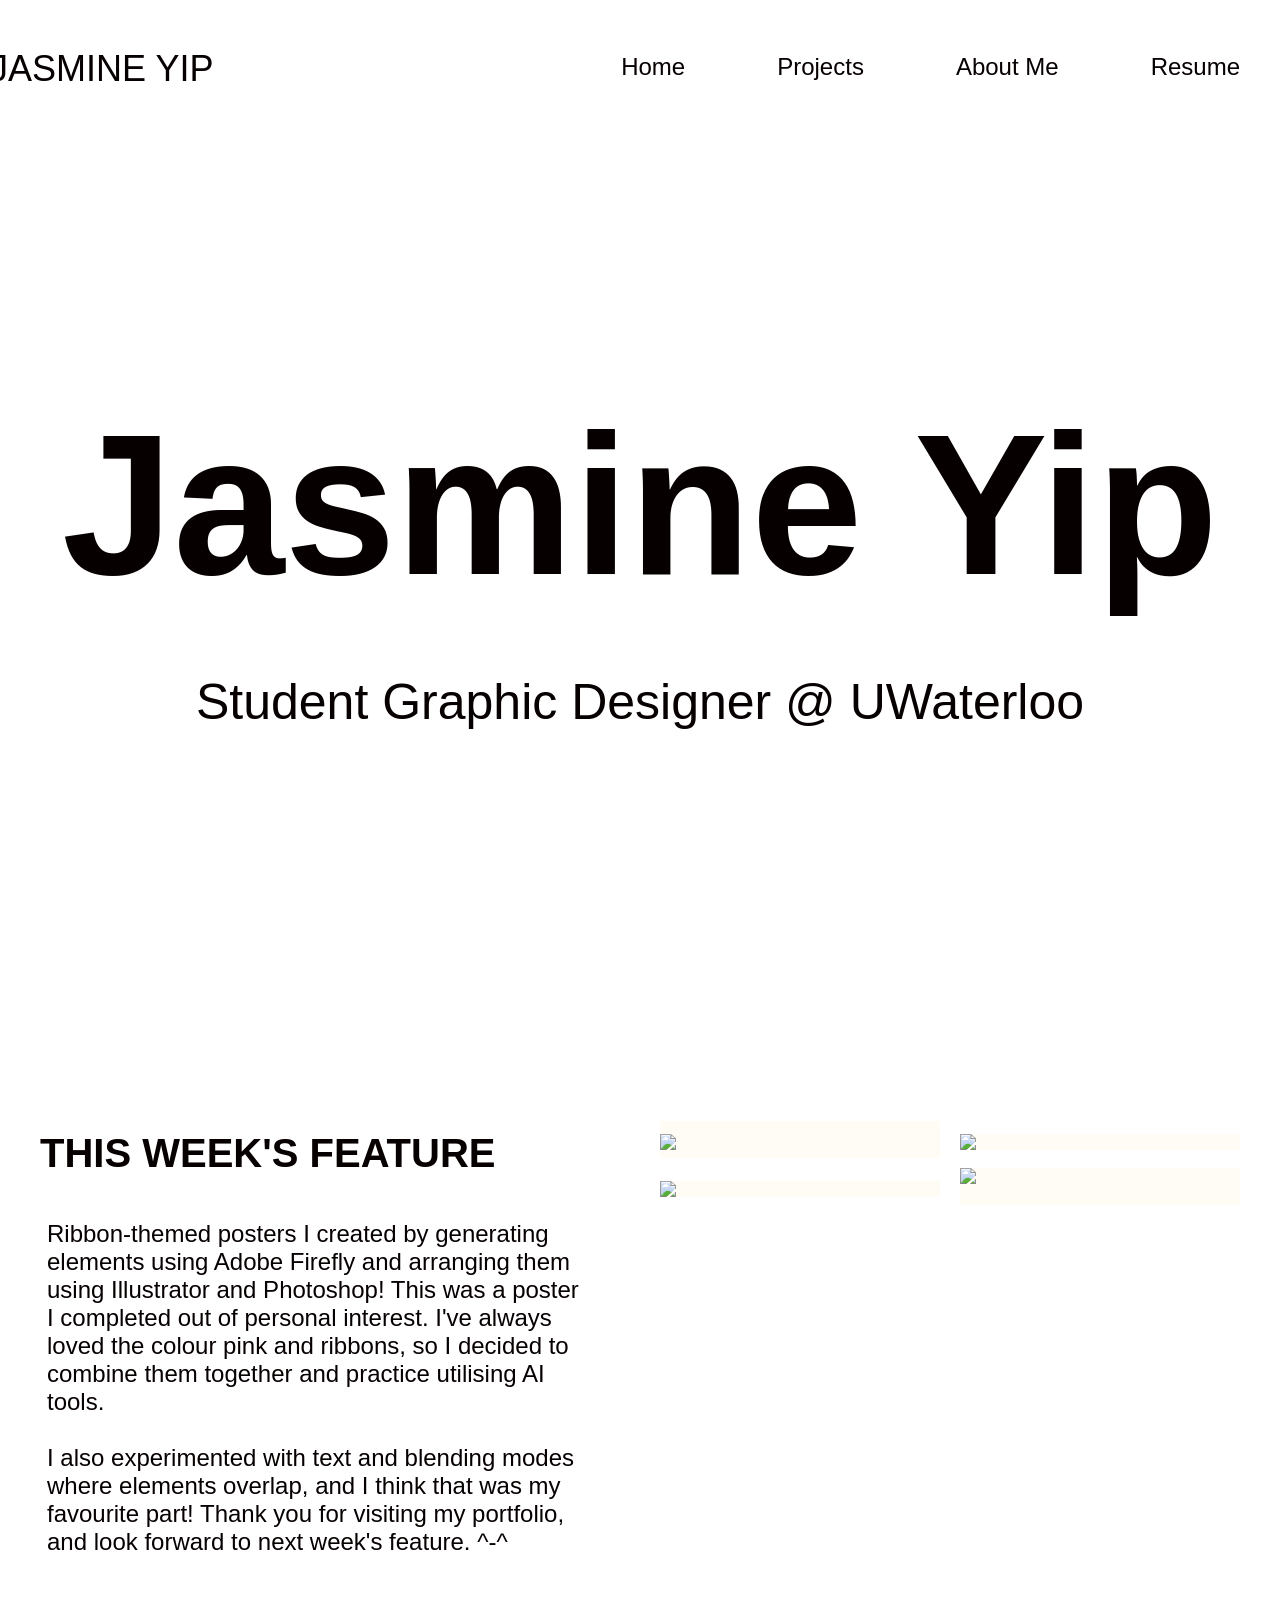
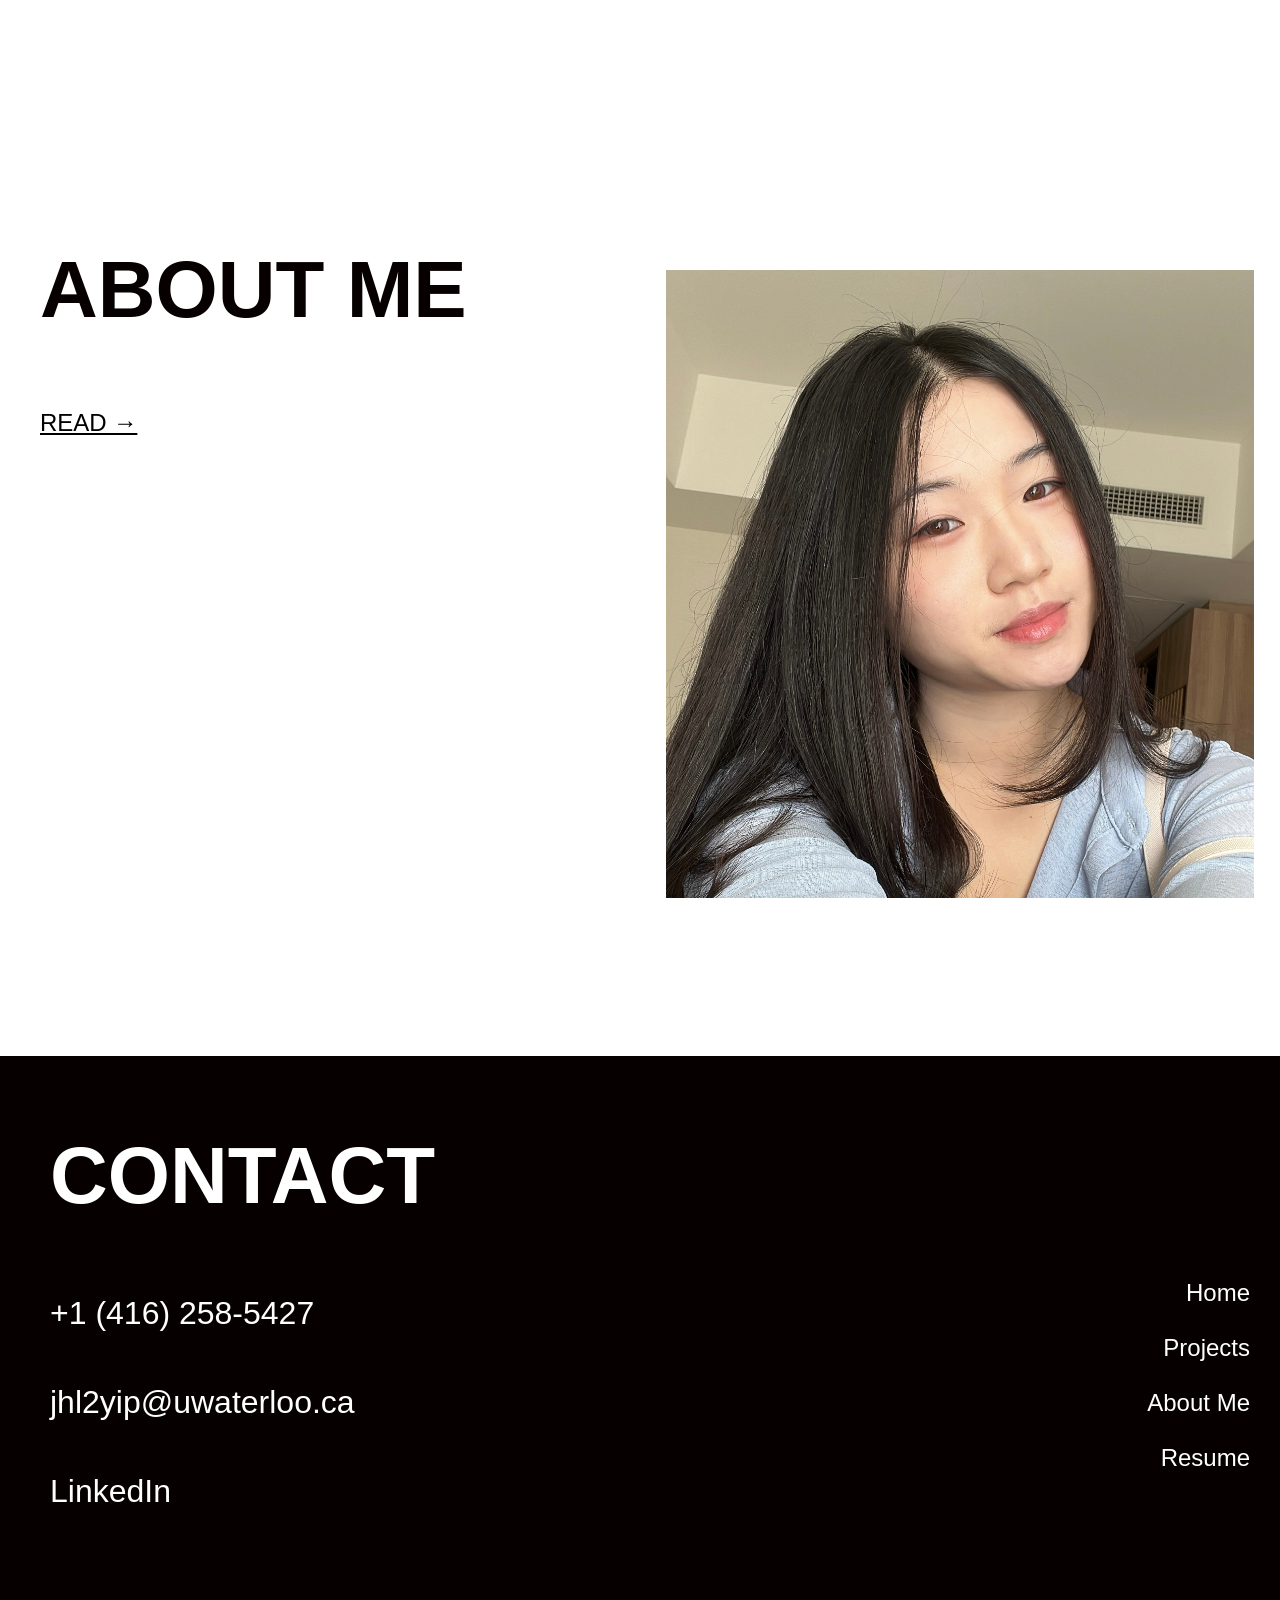
==== index.html @ fabf7db8 "coloured" ====
<!DOCTYPE html>
<html lang="en-CA">
<head>
    <meta charset="utf-8">
    <title> Jasmine Hiu Lam Yip Portfolio </title>
    <link rel="stylesheet" href="styles.css">
    <link rel="stylesheet" href="https://use.typekit.net/cdu8wfl.css">
    <script>
    (function(d) {
        var config = {
        kitId: 'cdu8wfl',
        scriptTimeout: 3000,
        async: true
        },
        h=d.documentElement,t=setTimeout(function(){h.className=h.className.replace(/\bwf-loading\b/g,"")+" wf-inactive";},config.scriptTimeout),tk=d.createElement("script"),f=false,s=d.getElementsByTagName("script")[0],a;h.className+=" wf-loading";tk.src='https://use.typekit.net/'+config.kitId+'.js';tk.async=true;tk.onload=tk.onreadystatechange=function(){a=this.readyState;if(f||a&&a!="complete"&&a!="loaded")return;f=true;clearTimeout(t);try{Typekit.load(config)}catch(e){}};s.parentNode.insertBefore(tk,s)
    })(document);
    </script>
</head>
<body>
    <div class="main-container">
        <header>
            <!--JASMINE YIP (header)-->
            <div class="container-30-70">
            <div class="grid-item">
                <h3 class="logo">JASMINE YIP</h3>
            </div>
            <div class="grid-item">
                <ul>
                <li class="nav-bar-item"><a href="index.html">Home</a></li>
                <li class="nav-bar-item"><a href="projects.html">Projects</a></li>
                <li class="nav-bar-item"><a href="about-me.html">About Me</a></li>
                <li class="nav-bar-item-last"><a href="resume.html">Resume</a></li>
            </ul>
            </div>
        </div>
        </header>

        <!-- "Hello I'm Jasmine"-->
        <div class="page-title">
            <h1 class="page-name">Jasmine Yip</h1>
            <h2 id="personal-title">Student Graphic Designer @ UWaterloo</h2>
        </div>

        <!-- Recent Projects-->
        <div class="projects-section">
            <div class="project-grid-item-content"> 
                <h1 class="para-title">THIS WEEK'S FEATURE</h1>
                <p class="long-para-1">Ribbon-themed posters I created by generating elements using Adobe Firefly and arranging them using Illustrator and Photoshop! This was a poster I completed
                    out of personal interest. I've always loved the colour pink and ribbons, so I decided to combine them together and practice utilising AI tools. 
                    <br>
                    <br>
                    I also experimented with text and blending modes where elements overlap, and I think that was my favourite part! Thank you for visiting my portfolio, and look forward to next week's feature.  ^-^</p>
                </p>
            </div>
            <div class="project-grid-item-content">
                <div class="posters-div">
                    <div class="p1">
                        <img class="p1" src="Site Images/AI Posters/P1 FINAL.png">
                    </div>
                    <div class="p2">
                        <img class="p1" src="Site Images/AI Posters/P2 FINAL.png">
                    </div>
                    <div class="p3">
                        <img class="p1" src="Site Images/AI Posters/P5 FINAL.png">
                    </div>
                    <img class="p1" src="Site Images/AI Posters/P6 FINAL.png">
                    </div>
            </div>
        </div>
        

        <!-- About -->
        <div class="about-section">
            <div class="grid-item">
                <h1 class="l-align">ABOUT ME</h1>
                <p class="hyperlink"><a href="about-me.html">READ &#8594;</a></p>
            </div>
            <div class="grid-item-content"> 
                <img src="Site Images/profile-photo.jpg" alt="me">
            </div>
        </div>

        <!-- Footer -->
        <footer>
            <div class="footer-section">
                <div class="footer-grid-item-content">
                    <h1 class="footer-title">CONTACT</h1>
                    <p class="footer-list">+1 (416) 258-5427</p>
                    <p class="footer-list"><a href="mailto:jhl2yip@uwaterloo.ca">jhl2yip@uwaterloo.ca</a></p>
                    <p class="footer-list-a"><a class="linked-in", href="https://www.linkedin.com/in/jasmine-hiu-lam-yip/">LinkedIn</a></p>
                </div>
                <div class="footer-grid-item-content">
                    <ul>
                        <li class="footer-nav-items"><a class="footer-nav-item", href="index.html">Home</a></li>
                        <li class="footer-nav-items"><a class="footer-nav-item", href="projects.html">Projects</a></li>
                        <li class="footer-nav-items"><a class="footer-nav-item", href="about-me.html">About Me</a></li>
                        <li class="footer-nav-items"><a class="footer-nav-item", href="resume.html">Resume</a></li>
                    </ul>
                </div>
            </div>
        </footer>
    </div>
</body>
</html>
---- styles.css ----
body {
  text-align: center; 
  font-family: "articulat-cf", Arial, sans-serif;
  font-weight: 400;
  font-style: normal;
  font-size: 32px;
  padding-top: 20px;
  display: flex;
  justify-content: center;
  color: #070001;
}

.main-container {
  width: 1440px;
  margin-left: 120px; 
  margin-right: 120px;
}

header ul {
  list-style-type: none; 
  margin: 0;
  padding: 0;
  float: right;
}

header li {
  float: left;
}

p {
  font-family: "articulat-cf", Arial, sans-serif;
  font-weight: 400;
  font-style: normal;
  font-size: 32px;
  padding-top: 20px;
  color: #070001;
}

h1 {
  text-align: left;
  font-style: bold;
  font-size: 80px; 
}

h2 {
  font-family: "articulat-cf", Arial, sans-serif;
  font-weight: 400;
  font-style: normal;
  padding-top: 48px;
}

/* 50-50 grid balance, left box */
.l-align {
  text-align: left;
  font-style: bold;
  font-size: 80px; 
  padding: 0;
  margin-right: 120px;
}

.para-title {
  font-family: "articulat-cf", Arial, sans-serif; 
  text-align: left;
  font-weight: 800px;
  font-style: normal;
  font-size: 40px; 
  padding: 0;
  margin-top: 70px;
  margin-bottom: 0;
}

#algn-fix {
  font-family: clother, Georgia, sans-serif;
  font-weight: 700;
  font-style: normal;
  margin-right: 120px;
  text-align: left;
  padding: 0;
  font-size: 64px;
}

.algn-fix-1 {
  margin-left: 70px;
  text-align: left;
  padding: 0;
}

.algn-fix-2 {
  margin-left: 83px;
  text-align: left;
  padding: 0;
}

/* 50-50 grid baance, right box */
.r-align {
  text-align: left;
  font-style: bold;
  font-size: 80px; 
  margin-left: 120px;
  margin-top: 170px;
}

/* header/nav bar left-most element */
.logo {
  float: left;
  font-family: "articulat-cf", Arial, sans-serif;
  font-weight: 400;
  font-style: normal;
  font-size: 36px;
  margin: 10px;
  margin-left: 60px; 
}

/* header grid balance */
.container-30-70 {
  display: grid;
  grid-template-columns: 30% 70%;
  padding: 10px; 
  gap: 20px;
  margin: 0 auto; 
  max-width: 1325;
}

a {
  color: black;
}

.nav-bar-item {
  font-size: 24px;
  padding: 10px;
  margin-left: 72px;
  margin-top: 5px;
  text-align: center; 
  color: black;
}

.nav-bar-item-last {
  font-size: 24px;
  padding: 10px;
  margin-left: 72px;
  margin-top: 5px;
  text-align: center; 
  margin-right: 120px;
  color: black;
}

.nav-bar-item a:link {
 text-decoration: none; 
}

.nav-bar-item-last a:link {
 text-decoration: none; 
}

header a:link {
  color: #070001; 
  text-decoration: none;
}

header a:visited {
  color: #070001;
  text-decoration: none;
}

header a:hover {
  color: #cc2848;
  text-decoration: none;
}

/* for div area with page title */
.page-title {
  padding: 0;
  margin-top: 280px; 
  margin-bottom: -130px;;
}

.MAG-page-title {
  padding: 0;
  margin-top: 280px; 
  margin-bottom: -130px;
}

.PR-page-title {
  margin-top: 0px;
}

.typography-title {
  margin-top: 280px; 
  padding-bottom: 0;
  margin-bottom: 0;
}

/* "Hello, I'm" */
.introduction {
  font-family: "articulat-cf", Arial, sans-serif;
  font-weight: 600;
  font-style: normal;
  font-size: 50px;
  text-align: left; 
  margin-left: 120px;
  margin-bottom: 0;
  padding-bottom: 17px;
}

/* Main Page: "Jasmine Yip" */ 
.page-name {
  font-family: "articulat-cf", Arial, sans-serif;
  font-weight: 800;
  font-style: normal;
  font-size: 200px; 
  text-align: center;
  padding: 0;
  padding-bottom: 140px;
  margin-bottom: 205px;
  margin-top: 250px;
}

/* Main Page: "Beginner Graphic Designer */
#personal-title {
  font-family: "articulat-cf", Arial, sans-serif;
  font-weight: 100;
  font-style: normal;
  font-size: 50px; 
  text-align: center; 
  margin-top: -340px;
  margin-bottom: 320px;
  padding-bottom: 140px;
}

/* div section for quote or blurb*/
.blurb {
  display: block; 
  margin-top: 0px;
  margin-bottom: 300px;
}


.quote {
  font-family: clother, Georgia, sans-serif;
  font-weight: 400;
  font-style: normal;
  font-size: 80px; 
  text-align: center; 
  margin-top: 0;
}

.quote-2 {
  font-family: clother, Georgia, sans-serif;
  font-weight: 300;
  font-style: normal;
  font-size: 40px; 
  text-align: center; 
  margin-right: 120px; 
  margin-left: 120px;
  margin-top: 0;
}

/* balance: 50% 50% */
.projects-section {
  display: grid;
  grid-template-columns: 50% 50%;
  gap: 10px;
  width: 1200px;
  margin: 0 120px;
  margin-bottom: 140px;
}


.container {
  display: grid;
  grid-template-columns: auto auto; 
  margin-top: 80px;
  gap: 10px 10px;
}

.grid-item {
  text-align: center;  
}

.grid-item-2 {
  background-color: lightgrey;
}
.project-grid-item-content {
  text-align: left;
  max-width: 610px;
}

.ads-grid-content {
  text-align: left;
  margin-left: 0px;
}

.project-list {
  text-align: left;
  font-style: normal;
  font-size: 48px;   
}

.ts-list {
  font-family: clother, Georgia, sans-serif;
  font-weight: 400;
  font-style: normal;
  text-align: left;
  font-size: 36px;  
  margin-left: 4px; 
}

.center-description {
  text-align: center;
  font-style: normal;
  font-size: 36px;  
  margin-left: 4px; 
  margin-bottom: 250px;
}

img {
  width: 588px;
  height: 628px;
  padding: 0;
  margin-top: 80px;
}

/* balance 50-50 */
.about-section {
  display: grid; 
  grid-template-columns: 50% 50%; 
  padding: 10px;
  gap: 20px;
  margin: 0 auto;
  max-width: 1200px;
  margin-bottom: 140px;
}

/* Read more, See more, etc. */
.hyperlink {
  text-align: left;
  font-style: normal;
  font-size: 24px; 
}


/* project.html */
.title {
  padding-top: 30px;
  margin-left: 120px;
  font-family: "articulat-cf", Arial, sans-serif;
  font-weight: 800;
  font-style: normal;
  font-size: 80px;
}

.linked-in {
  color: white; 
  text-decoration: none; 
}

.project-description {
  padding-top: 40px;
  text-align: left;
}

#PR-project-description {
  font-family: clother, sans-serif;
  font-weight: 400;
  font-style: normal;
  padding-top: 40px;
  text-align: left;
  color: #1c1c1c;
}

#PR-project-description-sub {
  font-family: clother, sans-serif;
  font-weight: 400;
  font-style: normal;
  padding-top: 40px;
  text-align: center;
  color: #1c1c1c;
  margin-left: 120px;
  margin-right: 120px;
}

#bg-PR a:link {
  color: #528524;
}

#bg-PR a:hover {
  color: #DD7047;
}



.project-description-1 {
  text-align: left;
}

.ABTME-project-description-1 {
  text-align: left;
  margin-top: 35px;
}

.project-description-2 {
  text-align: left;
  margin-left: 120px;
  margin-right: 120px;
}

.project-hyperlink {
  text-align: left;
  font-style: normal;
  font-size: 24px; 
}

#MAG-project-hyperlink {
  font-family: 'Times New Roman', Times, serif;
  font-weight: 400;
  font-style: normal;
  text-align: left;
  font-style: normal;
  font-size: 24px; 
}

#PR-project-hyperlink {
  font-family: clother, sans-serif;
  font-weight: 300;
  font-style: normal;
  text-align: left;
  font-style: normal;
  font-size: 24px; 
}



.projects-section-1 {
  margin-left: 120px;
  margin-right: 120px;
  max-width: 1200px;
  margin-bottom: 140px;
}

.projects-section-2 {
  display: grid; 
  grid-template-columns: 50% 50%; 
  padding: 10px;
  gap: 20px;
  margin: 0 auto;
  max-width: 1200px;
  margin-bottom: 140px;
}

.mag-cover {
  margin: 0;
  padding: 0;
  margin-left: 0px;
  margin-top: 0px;
  width: 580px;
  height: auto;
}

.MAG-description {
  font-family:'Times New Roman', Times, serif;
  font-weight: 400;
  font-style: normal;
  text-align: left;
  padding: 0;
  margin: 0;
  color: #1c1c1c;
}

/* project-rebrand.html */

.body-text {
  text-align: left; 
  font-size: 32px;
  margin-top: 35px;
  margin-right: 90px;
  margin-bottom: 0;
}

/* div section */
.subpage-title {
  margin-left: 120px;
  margin-right: 120px;
  max-width: 1200px;
  margin-bottom: 140px;
}

/* Names of projects */
.subpage-name {
  font-family: "articulat-cf", Arial, sans-serif;
  font-weight: 800;
  font-style: normal;
  font-size: 120px; 
  margin-bottom: 5px;
}

.subpage-description {
  font-family: "articulat-cf", Arial, sans-serif;
  font-weight: 400;
  font-style: normal;
  font-size: 48px; 
  margin: 0;
  padding: 0;
  text-align: left;
}

.jellygo-logo-horizontal {
  padding: 0;
  margin-top: 192px; 
  width: 1200px;
  height: auto;
}

.subpage-project-description {
  text-align: left;
  margin-left: 120px; 
  margin-right: 120px; 
  margin-top: -140px;
} 

.subpage-project-description-div {
  margin-top: 225px;
  margin-bottom: 120px;
}

#oishii-yasai-product-img {
    margin-left: -80px;
    margin-top: -10px;
}

#product-div {
    display: grid; 
    grid-template-columns: 50% 50%;
    gap: 24px;
    margin: 120px;
    max-width: 1200px;
    margin-bottom: 140px;
}

.jp-h3 {
  font-family: "kiwi-maru", sans-serif;
  font-weight: 500;
  font-style: normal;
  font-size: 64px;
  margin-top: 0;  
  color: #528540;
}

#poster1 {
  margin-top: 35px;
  margin-left: -26px;
  width: 588px;
  height: auto;
}

.target-market {
  font-family: "articulat-cf", Arial, sans-serif;
  font-weight: 400;
  font-style: normal;
  font-size: 48px; 
  margin: 0;
  padding: 0;
  text-align: left;
  margin-top: 20px;
}

.PR-target-market {
  font-family: clother, Georgia, sans-serif;
  font-weight: 400;
  font-style: normal;
  font-size: 48px; 
  margin: 0;
  padding: 0;
  text-align: left;
  margin-top: 20px;
}

.reframe-quotes-l {
  font-family: clother, Georgia, sans-serif;
  font-weight: 300;
  font-style: normal;
  font-size: 32px; 
  padding: 0;
  text-align: left;
  margin-top: 20px;
  margin-left: 120px;
  margin-right: 120px;
  margin-bottom: 140px;
}

.reframe-quotes-r {
  font-family: clother, Georgia, sans-serif;
  font-weight: 300;
  font-style: normal;
  font-size: 32px; 
  margin: 0;
  padding: 0;
  text-align: right;
  margin-top: 20px;
  margin-left: 120px;
  margin-right: 120px;
  margin-bottom: 140px;
}


.project-grid-item-content li {
  padding-left: 30px;
  padding-bottom: 10px;
  margin-left: -13px;
}

/* Code taken from Google Search (Gemini AI..?), code adjusts the size of the bullet point for list items */
.project-grid-item-content li::marker {
  font-size: 1rem; /* Adjust to your preferred size */
}

#caption {
  font-size: 13px;
  margin-top: 0px;
  margin-left: -26px;
}

#caption-tohoku {
  font-size: 13px;
  margin-top: 0px;
  text-align: left;
}

#caption-gear {
  font-size: 13px;
  margin-top: 0px;
  margin-left: 0px;
  text-align: left;
}

#ul-grid-div {
  display: grid; 
    grid-template-columns: 50% 50%; 
    padding: 10px;
    gap: 43px;
    margin: 0 auto;
    max-width: 1200px;
    margin-bottom: 140px;
    margin-top: -105px;
    margin-left: 115px;
}

#jellygo-ai-prompt {
  margin-top: 35px;
  margin-left: -26px;
  width: 588px;
  height: auto;
}

#caption-ai {
  font-size: 13px;
  margin-top: 0px;
  margin-left: -26px;
  width: 588px;
}

#brand-img-div {
    display: grid; 
    grid-template-columns: 30% 70%; 
    padding: 10px;
    gap: 28px;
    margin: 0 auto;
    max-width: 1200px;
    margin-bottom: 35px;
    margin-top: -50px;
}

#rakuten-listing { 
  margin-top: 35px;
  margin-left: -26px;
  width: 296px;
  height: auto;
} 

#tnt-listing {
  margin-top: 35px;
  margin-left: -26px;
  width: 879px;
  height: auto;
} 

#the {
font-family: clother, Georgia, sans-serif;
font-weight: 400;
font-style: normal;
font-size: 50px;
text-align: left; 
margin: 0;
margin-left: 146px;
}

/* Main Page: "Jasmine Yip" */ 
#big {
font-family: clother, Georgia, sans-serif;
font-weight: 700;
font-style: normal;
font-size: 450px; 
text-align: left;
padding: 0;
margin-top: -200px;
margin-right: 0;
margin-bottom: 20px;
}

/* Main Page: "Beginner Graphic Designer */
#idea {
font-family: clother, Georgia, sans-serif;
font-weight: 300;
font-style: normal;
font-size: 200px; 
text-align: right; 
padding-left: 0;
margin-left: 60px;
margin-top: 30px;
padding-bottom: 0;
margin-bottom: 50px;
}



#why {
  font-family: clother, Georgia, sans-serif;
  font-weight: 400;
  font-style: normal;
  font-size: 100px;
  text-align: left; 
  margin: 0;
  margin-left: 105px;
  padding-bottom: 50px;
  padding-top: 100px;
  margin-top: 70px;
}

#rebrand {
  font-family: clother, Georgia, sans-serif;
  font-weight: 700;
  font-style: normal;
  font-size: 270px; 
  text-align: left;
  padding: 0;
  margin-left: 110px;
  margin-top: -130px;
  margin-right: 100px; 
  padding-bottom: 100px;
  margin-bottom: 70px; 
}

#PR-project {
  font-family: clother, sans-serif;
  font-weight: 700;
  font-style: normal;
  font-size: 50px;
  text-align: left; 
  margin: 0;
  margin-left: 130px;
  margin-top: 100px;
  padding-bottom: 50px;
  color: #1c1c1c;
  color: transparent; 
  -webkit-text-stroke: 2px #1c1c1c; 
  font-size: 50px;
}

#PR-rebrand {
  font-family: clother, sans-serif;
  font-weight: 700;
  font-style: normal;
  font-size: 270px; 
  text-align: center;
  padding: 0;
  margin-left: 110px;
  margin-top: -130px;
  margin-right: 100px; 
  margin-bottom: 100px; 
  color: #DD7047;
}



#new { 
  font-family: clother, Georgia, sans-serif;
  font-weight: 700;
  font-style: normal;
  font-size: 470px; 
  text-align: center;
  padding: 0;
  margin-left: -40px;
  margin-top: -130px;
  margin-right: 0;
}



#taglines {
  font-family: clother, Georgia, sans-serif;
  font-weight: 700;
  font-style: normal;
  font-size: 110px; 
  text-align: left;
  padding: 0;
  padding-top: 140px;
  margin-left: 120px;
  margin-top: -130px;
  margin-right: 0;
}

#and {
  color: #FFFCF6;
  font-family: clother, Georgia, sans-serif;
  font-weight: 300;
  font-style: normal;
  font-size: 110px; 
  text-align: center;
  padding: 0;
  margin-left: 0px;
  margin-top: -250px;
  margin-right: 0;
}

#slogans {
  font-family: clother, Georgia, sans-serif;
  font-weight: 700;
  font-style: normal;
  font-size: 210px; 
  text-align: right;
  padding: 0;
  margin-left: 0px;
  margin-top: -170px;
  margin-right: 100px;
  margin-bottom: 250px;
  padding-bottom: 100px;
}

#promotion {
  font-family: clother, Georgia, sans-serif;
  font-weight: 700;
  font-style: normal;
  font-size: 200px; 
  text-align: center;
  padding: 0;
  margin-left: 120px;
  margin-top: -220px;
  margin-right: 120px;
}

#v {
  font-family: clother, Georgia, sans-serif;
  font-weight: 700;
  font-style: normal;
  font-size: 150px; 
  text-align: right;
  padding: 0;
  margin-left: 120px;
  margin-top: -130px;
  margin-right: 277px;
}
#i{
  font-family: clother, Georgia, sans-serif;
  font-weight: 700;
  font-style: normal;
  font-size: 150px; 
  text-align: right;
  padding: 0;
  margin-left: 120px;
  margin-top: -200px;
  margin-right: 303px;
}

#s {
  font-family: clother, Georgia, sans-serif;
  font-weight: 700;
  font-style: normal;
  font-size: 150px; 
  text-align: right;
  padding: 0;
  margin-left: 120px;
  margin-top: -200px;
  margin-right: 284px;
}

#the-2 {
  font-family: clother, Georgia, sans-serif;
  font-weight: 400;
  font-style: normal;
  font-size: 150px; 
  text-align: right;
  padding: 0;
  margin-left: 120px;
  margin-top: -200px;
  margin-right: 115px;
}

#n {
  font-family: clother, Georgia, sans-serif;
  font-weight: 700;
  font-style: normal;
  font-size: 150px; 
  text-align: right;
  padding: 0;
  margin-left: 120px;
  margin-top: -250px;
  margin-right: 268px;
  margin-bottom: 250px;
}

#tgt-market {
  font-family: clother, Georgia, sans-serif;
  font-weight: 300;
  font-style: normal;
  font-size: 110px; 
  text-align: left; 
  padding-left: 0;
  margin-left: 190px;
  margin-top: -470px;
  margin-bottom: 250px;
}

#connect {
  font-family: "articulat-cf", Arial, sans-serif;
  font-weight: 800;
  font-style: normal;
  font-size: 175px; 
  text-align: center;
  padding: 0;
  margin-left: -55px;
  padding-bottom: 0px;
  margin-bottom: 140px;
  margin-top: 0;
}

/* 3 section grid */
.logo-div {
    display: grid;
    grid-template-columns: 25% 50% 25%;
    gap: 10px;
    max-width: 1200px;
    margin: 0 auto;
    margin-bottom: 140px;
}

.logo-grid-item {
  min-height: 150px;
}

.logo-condensed {
  margin: 0;
  width: 220px;
  height: auto;
  margin-left: -70px;
}

.logo-horizontal {
  margin: 0;
  margin-top: 45px;
  width: 560px;
  height: auto;
}

.logo-icon {
  margin:0;
  width:200px;
  height: auto;
  margin-right: -40px;
}

#styles-div {
    display: grid; 
    grid-template-columns: 50% 50%; 
    padding: 10px;
    gap: 20px;
    margin: 0 auto;
    max-width: 1200px;
    margin-bottom: 140px;
    font-size: 32px;
}

.fonts {
  margin-left: 0px;
  margin-bottom: 35px;
}

.houschka-light {
  font-family: houschka-rounded, Georgia, sans-serif;
  font-weight: 300;
  font-style: normal;
  padding: 0;
  margin: 0;
}

.houschka-med {
  font-family: houschka-rounded, Georgia, sans-serif;
  font-weight: 500;
  font-style: normal;
  padding: 0;
  margin: 0;
}

.houschka-demi {
  font-family: houschka-rounded, Georgia, sans-serif;
  font-weight: 600;
  font-style: normal;
  padding: 0;
  margin: 0;
}

.houschka-bold {
  font-family: houschka-rounded, Georgia, sans-serif;
  font-weight: 700;
  font-style: normal;
  padding: 0;
  margin: 0;  
}

.clother-light {
  font-family: clother, Arial, sans-serif;
  font-weight: 300;
  font-style: normal;
  padding: 0;
  margin: 0;
}

.clother-med {
  font-family: clother, Arial, sans-serif;
  font-weight: 400;
  font-style: normal;
  padding: 0;
  margin: 0;
}

.clother-bold {
  font-family: clother, Arial, sans-serif;
  font-weight: 700;
  font-style: normal;
  padding: 0;
  margin: 0;
}

.palette {
    display: grid;
    grid-template-columns: 33% 33% 33%;
    gap: 20px;
    max-width: 500px;
    margin: 0 0;
    margin-right: 0;
    margin-left: 60px;
}

.swatch-1 {
    background-color: #FFFCF6;
    width: 170px;
    border: 0.25px solid #1c1c1c;
}

.swatch-2 {
    background-color: #DD7047;
    width: 170px;
    border: 0.25px solid #1c1c1c;
}

.swatch-3 {
    background-color: #CEDE47;
    width: 170px;
    border: 0.25px solid #1c1c1c;
}

.swatch-4 {
    background-color: #FFFCF6;
    width: 170px;
}

.swatch-5 {
    background-color: #528540;
    width: 170px;
    border: 0.25px solid #1c1c1c;
}

.swatch-6 {
    background-color: #FFDE8D;
    width: 170px;
    border: 0.25px solid #1c1c1c;
}

.hex-code {
  font-family: houschka-rounded, Georgia, sans-serif;
  font-weight: 500;
  font-style: normal;
  font-size: 16px;
  margin-left: 15px;
  display: flex;
  align-items: flex-end; /* Vertically aligns children to bottom */
  height: 170px; /* Requires a defined height */
}

#logo-var-1{
  display: block; 
  width: 1190px;
  height: auto;
  margin-left: 120px;
  margin-right: 120px;
  padding: 0;
}

#PR-poster{
  width: 750px;
  height: auto;
  margin-left: 120px;
  margin-right: 120px;
  padding: 0;
  justify-content: center;
}

.logo-var{
  display: block; 
  max-width: 1200px;
  height: auto;
  margin-left: 120px;
  margin-right: 120px;
  padding: 0;
}

.recolours {
  margin-bottom: 140px;
}

#caption-pkg {
  font-size: 13px;
  margin-top: 0px;
  text-align: left; 
  margin-left: 120px;
}

.mockups {
  display: block; 
  width: 1190px;
  height: auto;
  padding: 0;
  justify-content: center;
}

.yt {
  color: #528524;
}

#prj-oishii-yasai {
  margin: 0;
  padding: 0;
  margin-left: -85px;
  margin-top: 0px;
  width: 580px;
  height: auto;
}

#tohoku {
  width: 450px;
  height: auto;
  margin-right: 150px;
}

#gear {
  width: 1200px;
  height: auto;
  margin-top: -80px;
}

#headshot {
  padding: 0;
  width: 450px;
  height: auto;
}

#resume-en {
  width: 100%; 
  height: 100%;
  border: none; 
  margin-bottom: 140px; 
}

#abt-me-title {
  font-family: "articulat-cf", Arial, sans-serif; 
  text-align: left;
  font-weight: 400px;
  font-style: normal;
  font-size: 40px; 
  margin: 0;
  padding: 0;
  text-align: left;
  margin-top: 65px;
}

.posters-div {
    display: grid;
    grid-template-columns: 50% 50%;
    gap: 10px;
    max-width: 100%;
    margin: 0 10px;
    margin-top: 60px;
}

.p1 {
    background-color: #FFFCF6;
    width: 280px;
    height: auto;
    display: inline-block;
    margin: 0;
    padding: 0; 
}

body a:hover {
  color: #cc2848;
  text-decoration: none;
}

.long-para {
  font-size: 24px;
  text-align: left;
} 

.long-para-1 {
  font-size: 24px;
  text-align: left;
  margin-right: 50px;
  margin-left: 7px;
} 

.long-para-2 {
  font-size: 24px;
  text-align: left;
  padding: 0;
  margin-right: 35px;
  margin-top: -20px;
} 


#bg-PR {
  background-color: #FFFCF6;
  color: #528524;
  padding-bottom: 70px;
}

.bg-PR-1 {
  background-color: #528540;
  color: #CEDE47;
  padding-bottom: 70px;
  margin-bottom:0;
}

.bg-PR-2 {
  background-color: #DD7047;
  color: #1c1c1c;
  padding-bottom: 70px;
  margin-top: 0;  
}

#bg-MAG {
  background-color: #9098a2;
  color: white;
  padding-bottom: 70px;
}

#MAG-visionary { 
  font-family: "castoro-titling", 'Times New Roman', Times, serif;
  font-weight: 400;
  font-style: normal;
  font-size: 250px; 
  padding: 0;
  margin-left: 120;
  margin-right: 120;
  text-align: center;
  padding-top: 100px;
  color: #18194c;
  transform: scaleX(0.8);
}

#MAG-magazine {
  font-family: "castoro-titling", 'Times New Roman', Times, serif;
  font-weight: 400;
  font-style: normal;
  font-size: 65px; 
  text-align: center; 
  padding-left: 0;
  margin-top: -150px;
  margin-left: 0px;
  margin-right: 70px;
  margin-bottom: 250px;
  color: white;
}

.divider {
  background-color: white;
  margin: 600px;
}

.big-idea-div {
    display: grid;
    grid-template-columns: 60% 40%;
    gap: 10px;
    width: 1200px;
    margin: 0 10px;
    margin-left: 120px;
}

.big-idea-grid {
    min-height: 200px;
}

/* FOOTER ----------------------------------------------------------------------------------- */
footer {
  background-color: #070001;
  color: white;
  padding-bottom: 65px; 
}

.footer-section {
  display: grid; 
  grid-template-columns: 50% 50%; 
  padding: 10px;
  gap: 20px;
  margin: 0 120px;
  max-width: 1200px;
  padding-bottom: 0px;
  margin-bottom: 0px;
}

footer ul {
  list-style-type: none; 
  margin-top: 193px;
  padding: 0;
  overflow: hidden;
  float: right;
}

footer li {
  font-family: "articulat-cf", Arial, sans-serif;
  font-weight: 400;
  font-style: normal;
  font-size: 24px;
  text-align: right; 
  padding-top: 10px;
  padding-bottom: 10px;
  margin-bottom: 7px;
}

.footer-grid-item-content {
  margin-top: 10px;
}

.footer-title {
  text-align: left;
  font-style: bold;
  font-size: 80px; 
}

.footer-list {
  text-align: left;
  font-style: normal;
  font-size: 32px; 
  color: white;
}

.footer-list-a {
  text-align: left;
  font-style: normal;
  font-size: 32px; 
  color: white;
}

footer a[href^="mailto:"] {
  color: white; 
  text-decoration: none;
}

footer a:link {
  color: white; 
  text-decoration: none;
}

footer a:visited {
  color: white;
  text-decoration: none;
}

footer a:hover {
  color: #cc2848;
  text-decoration: none;
}

.footer-nav-item a:link {
  color: white;
  text-decoration: none;
}
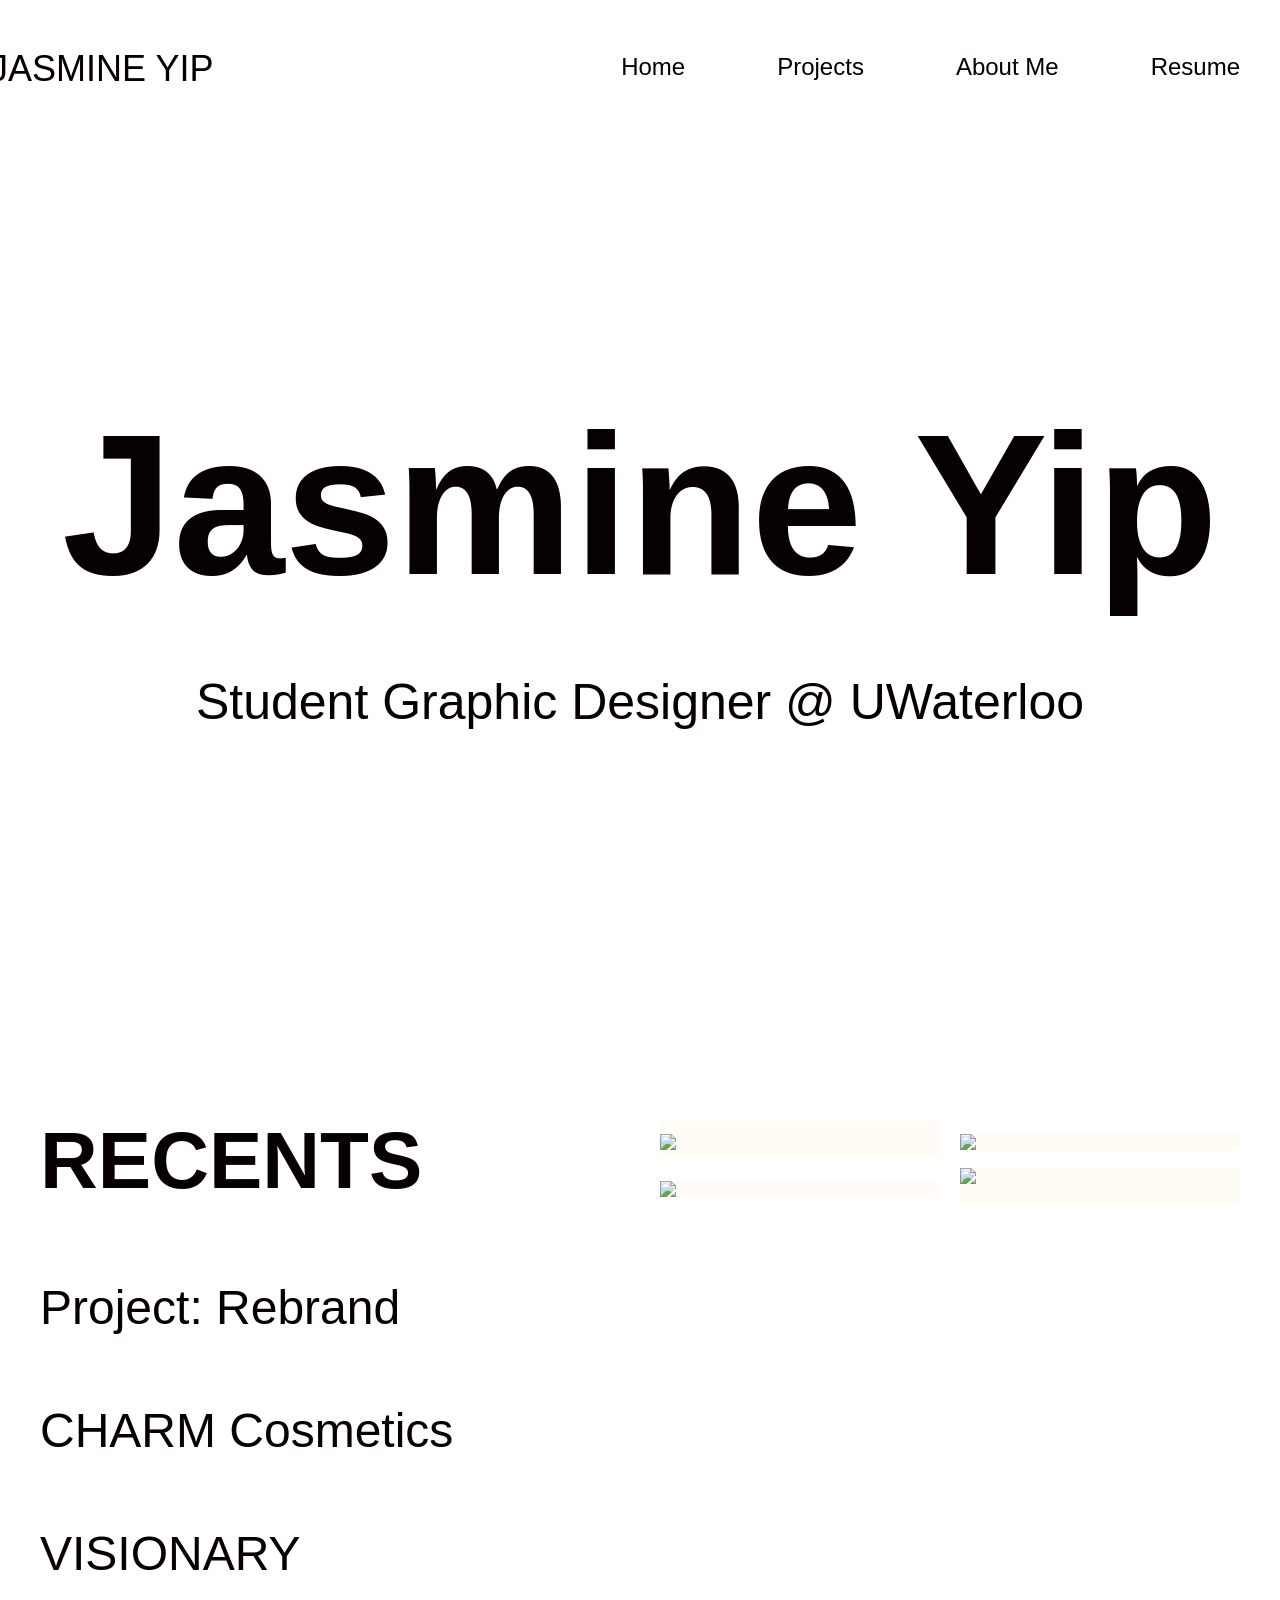
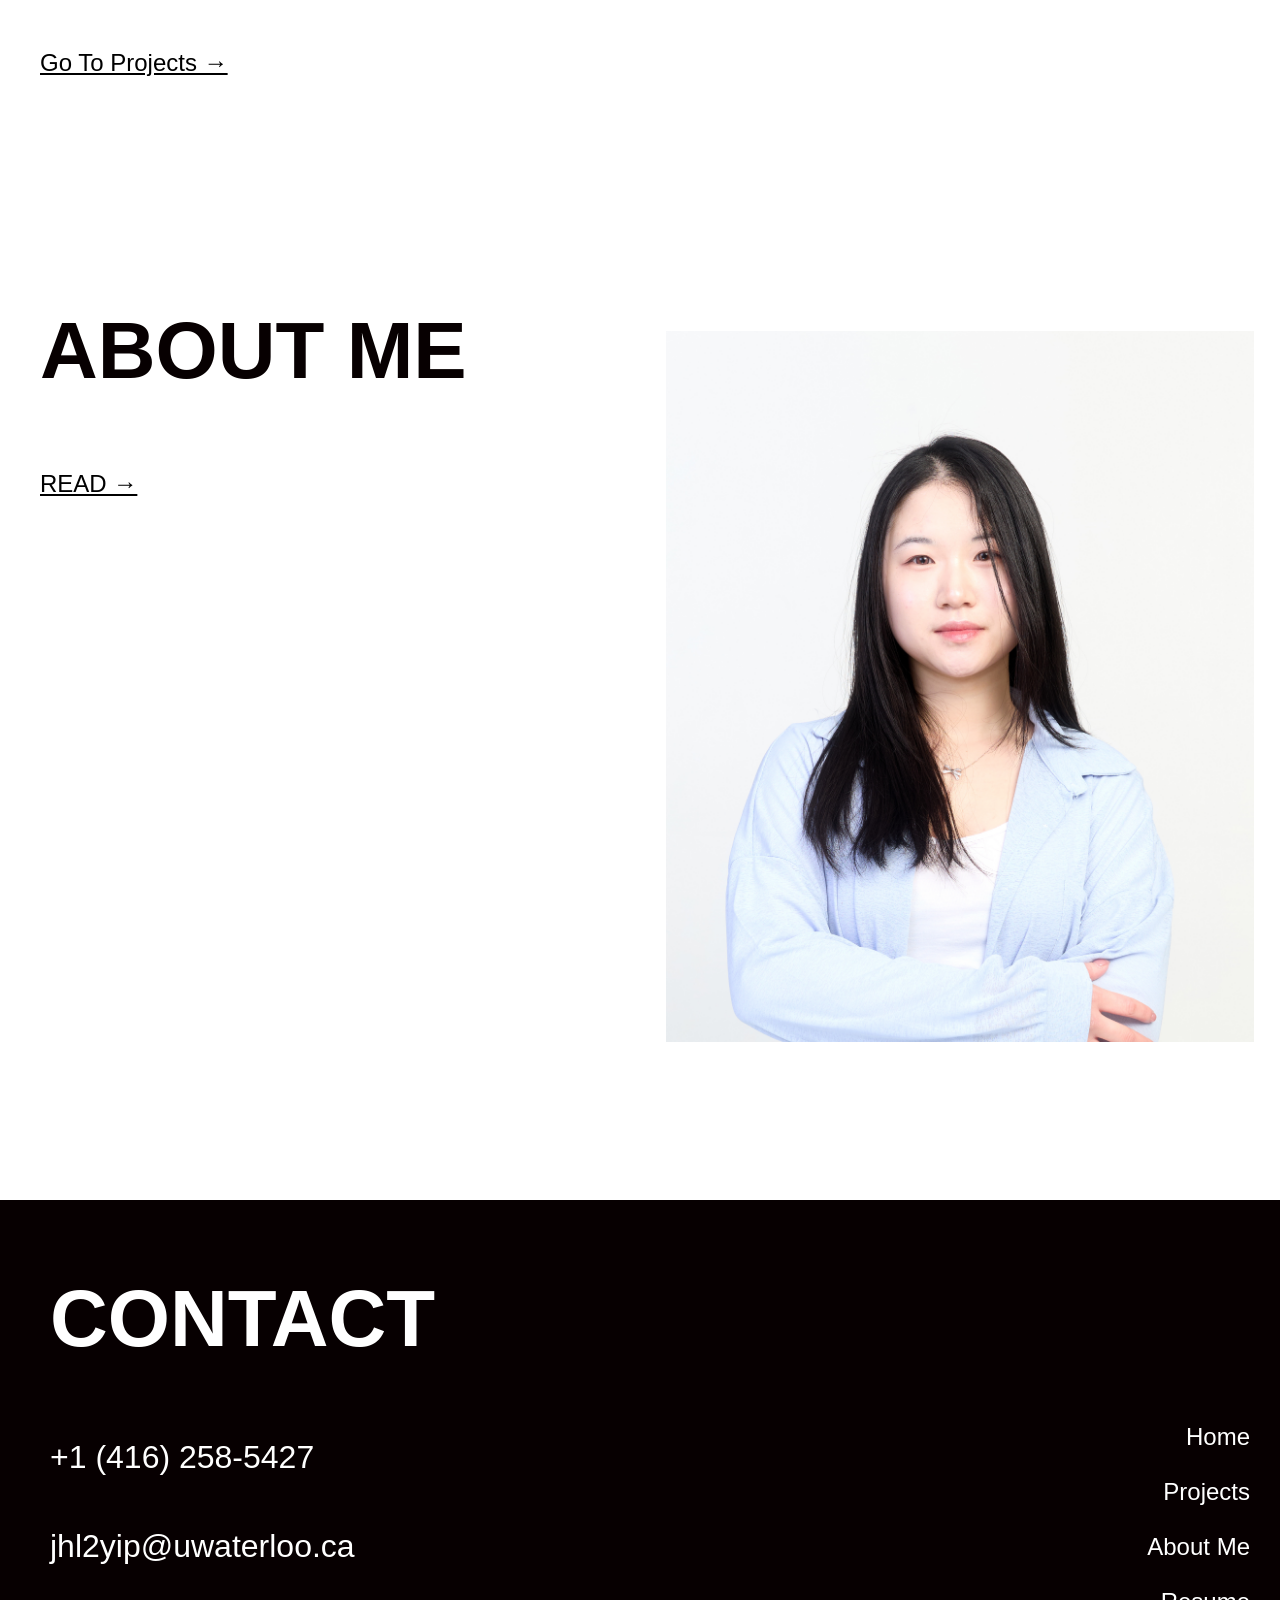
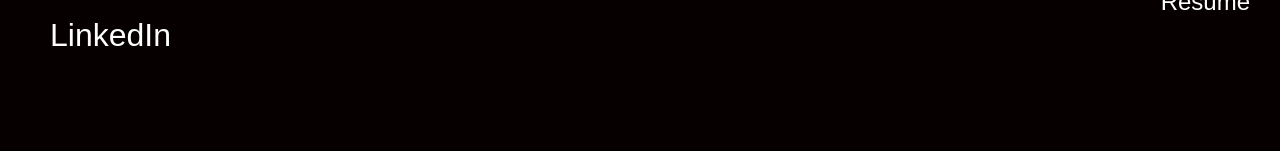
==== commit 47c4e0b1: "updated home and about" ====
--- a/index.html
+++ b/index.html
@@ -44,13 +44,11 @@
         <!-- Recent Projects-->
         <div class="projects-section">
             <div class="project-grid-item-content"> 
-                <h1 class="para-title">THIS WEEK'S FEATURE</h1>
-                <p class="long-para-1">Ribbon-themed posters I created by generating elements using Adobe Firefly and arranging them using Illustrator and Photoshop! This was a poster I completed
-                    out of personal interest. I've always loved the colour pink and ribbons, so I decided to combine them together and practice utilising AI tools. 
-                    <br>
-                    <br>
-                    I also experimented with text and blending modes where elements overlap, and I think that was my favourite part! Thank you for visiting my portfolio, and look forward to next week's feature.  ^-^</p>
-                </p>
+                <h1 class="l-align">RECENTS</h1>
+                <p class="project-list">Project: Rebrand</p>
+                <p class="project-list">CHARM Cosmetics</p>
+                <p class="project-list">VISIONARY</p>
+                <p class="hyperlink"><a href="projects.html">Go To Projects &#8594;</a></p>
             </div>
             <div class="project-grid-item-content">
                 <div class="posters-div">
@@ -76,7 +74,7 @@
                 <p class="hyperlink"><a href="about-me.html">READ &#8594;</a></p>
             </div>
             <div class="grid-item-content"> 
-                <img src="Site Images/profile-photo.jpg" alt="me">
+                <img id="fullbody" src="Site Images/fullbody.jpg" alt="me">
             </div>
         </div>
 
--- a/styles.css
+++ b/styles.css
@@ -1173,8 +1173,8 @@
 }
 
 #resume-en {
-  width: 100%; 
-  height: 100%;
+  width: 90%; 
+  height: 90%;
   border: none; 
   margin-bottom: 140px; 
 }
@@ -1207,11 +1207,6 @@
     display: inline-block;
     margin: 0;
     padding: 0; 
-}
-
-body a:hover {
-  color: #cc2848;
-  text-decoration: none;
 }
 
 .long-para {
@@ -1305,6 +1300,11 @@
 
 .big-idea-grid {
     min-height: 200px;
+}
+
+#fullbody {
+  width: 588px;
+  height: auto;
 }
 
 /* FOOTER ----------------------------------------------------------------------------------- */
@@ -1354,6 +1354,10 @@
   font-size: 80px; 
 }
 
+.footer-nav-items-first {
+  padding-top: 65px;
+}
+
 .footer-list {
   text-align: left;
   font-style: normal;
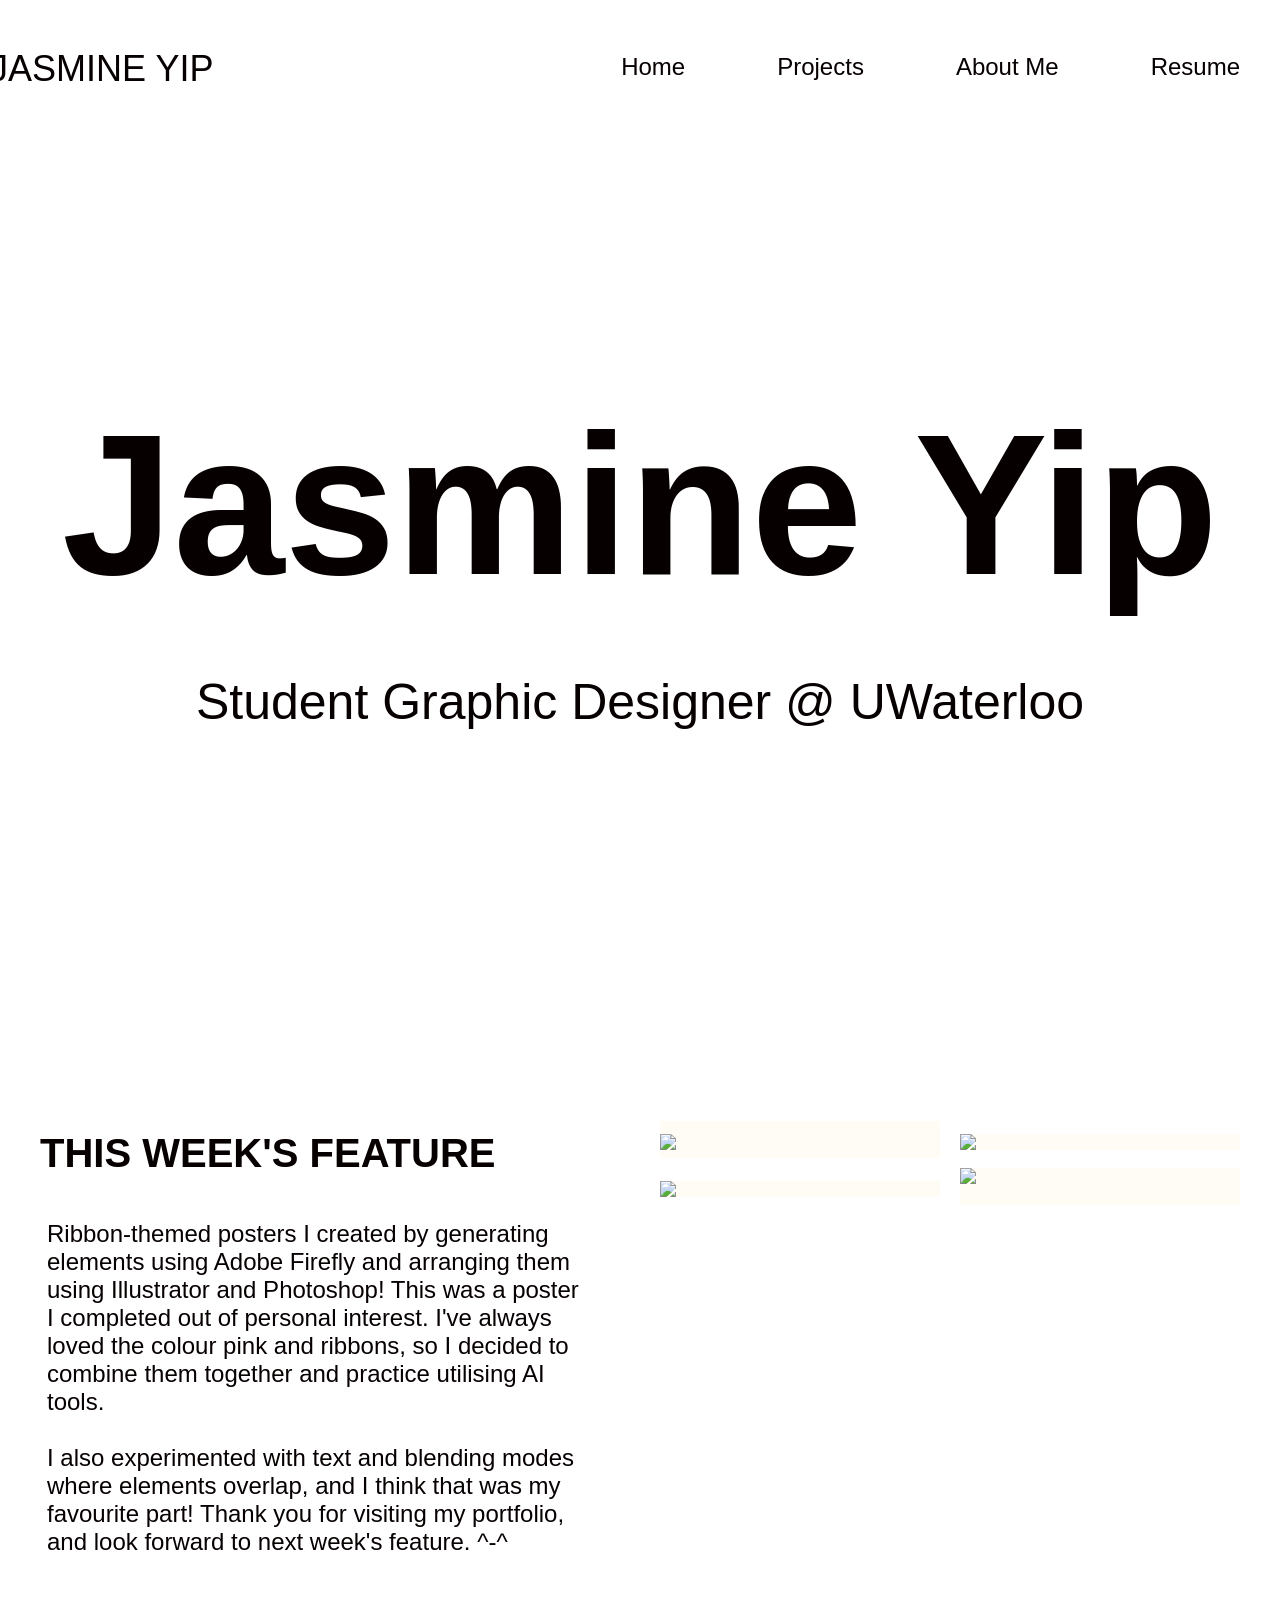
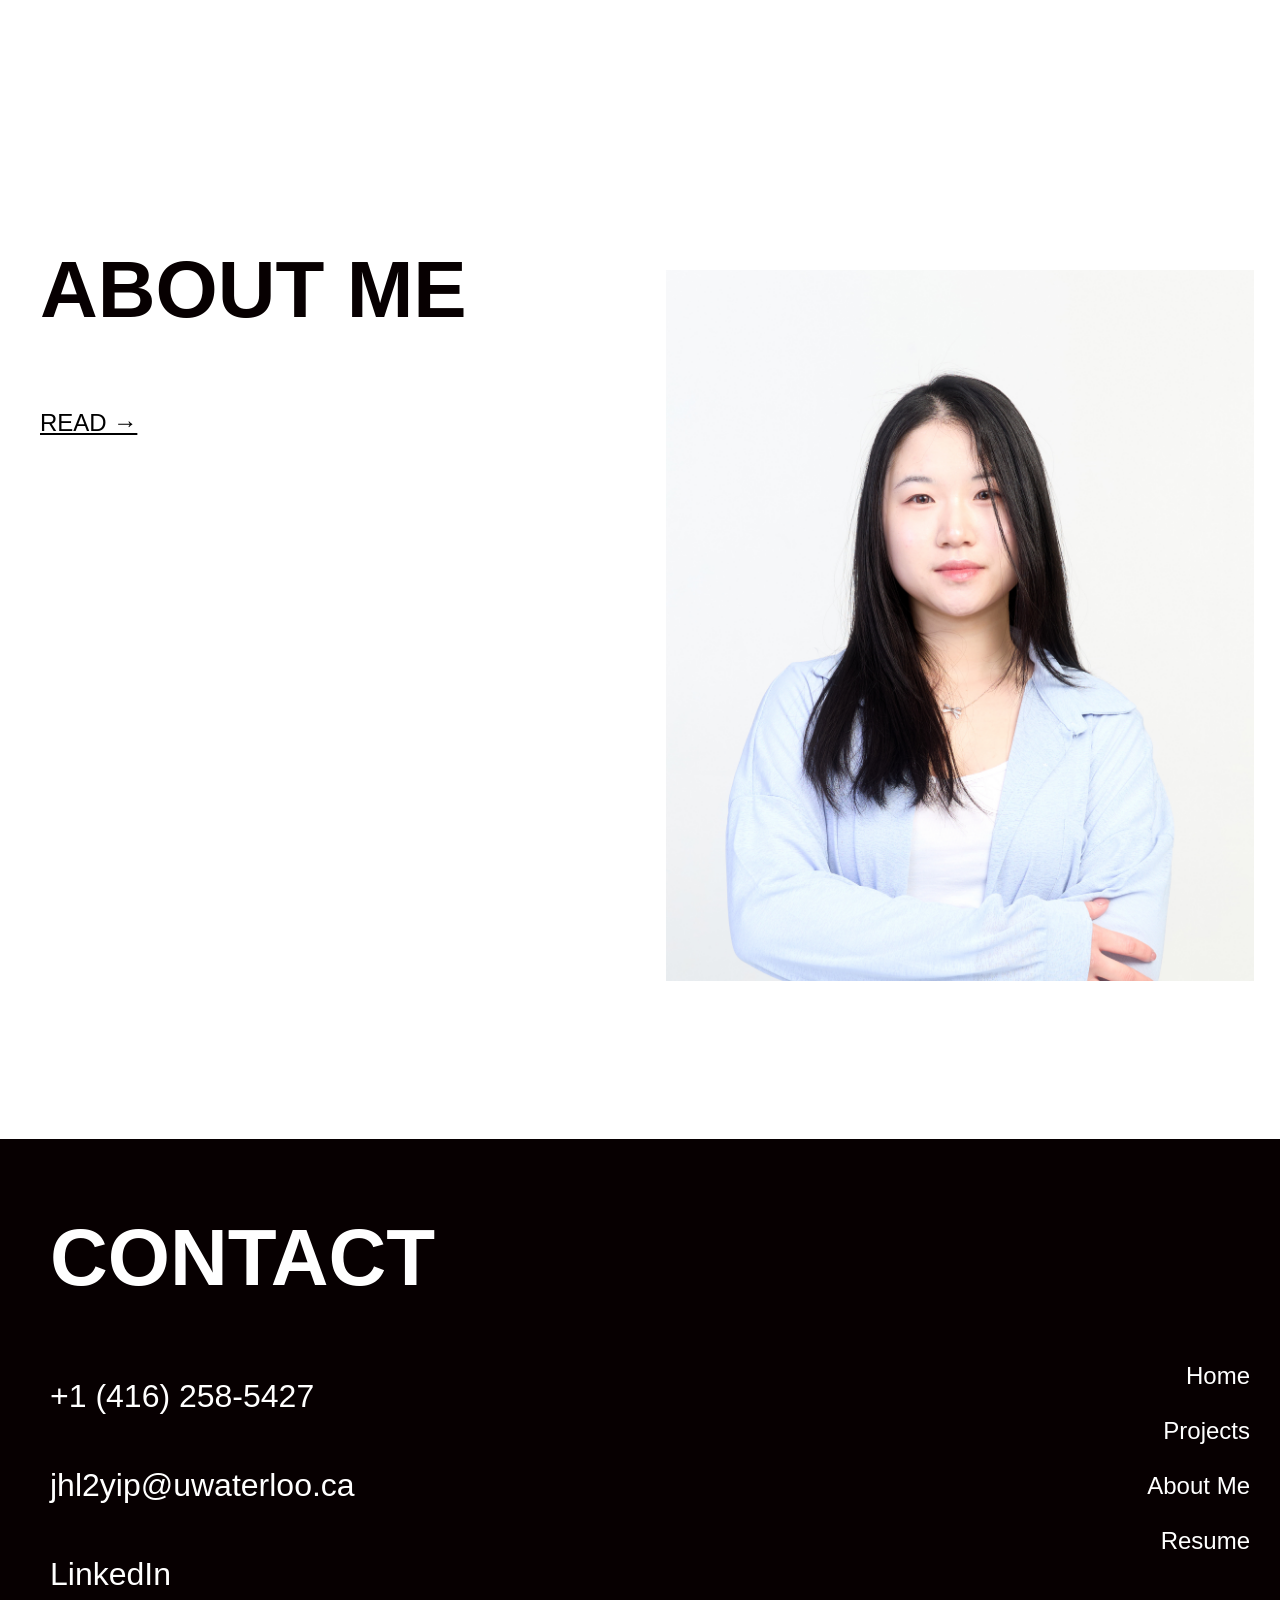
==== commit 762452d6: "undo these" ====
--- a/index.html
+++ b/index.html
@@ -44,11 +44,13 @@
         <!-- Recent Projects-->
         <div class="projects-section">
             <div class="project-grid-item-content"> 
-                <h1 class="l-align">RECENTS</h1>
-                <p class="project-list">Project: Rebrand</p>
-                <p class="project-list">CHARM Cosmetics</p>
-                <p class="project-list">VISIONARY</p>
-                <p class="hyperlink"><a href="projects.html">Go To Projects &#8594;</a></p>
+                <h1 class="para-title">THIS WEEK'S FEATURE</h1>
+                <p class="long-para-1">Ribbon-themed posters I created by generating elements using Adobe Firefly and arranging them using Illustrator and Photoshop! This was a poster I completed
+                    out of personal interest. I've always loved the colour pink and ribbons, so I decided to combine them together and practice utilising AI tools. 
+                    <br>
+                    <br>
+                    I also experimented with text and blending modes where elements overlap, and I think that was my favourite part! Thank you for visiting my portfolio, and look forward to next week's feature.  ^-^</p>
+                </p>
             </div>
             <div class="project-grid-item-content">
                 <div class="posters-div">
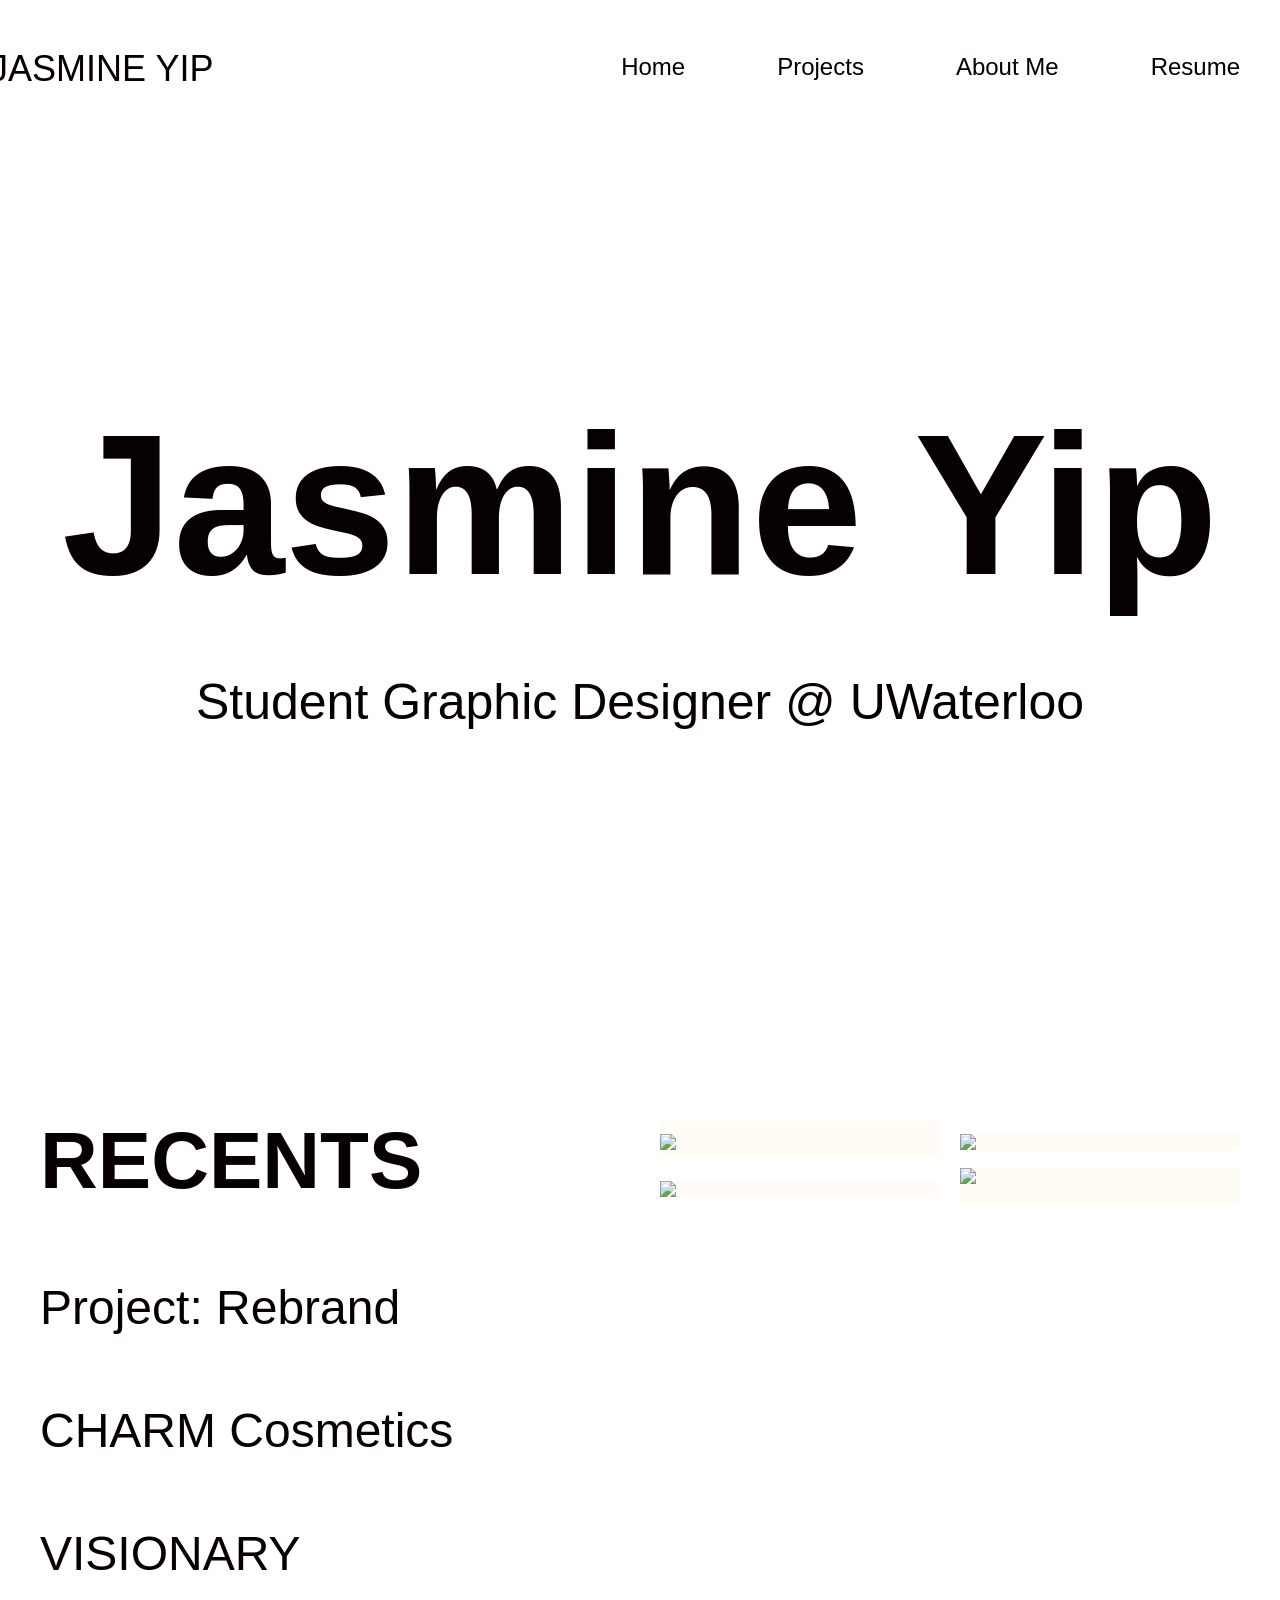
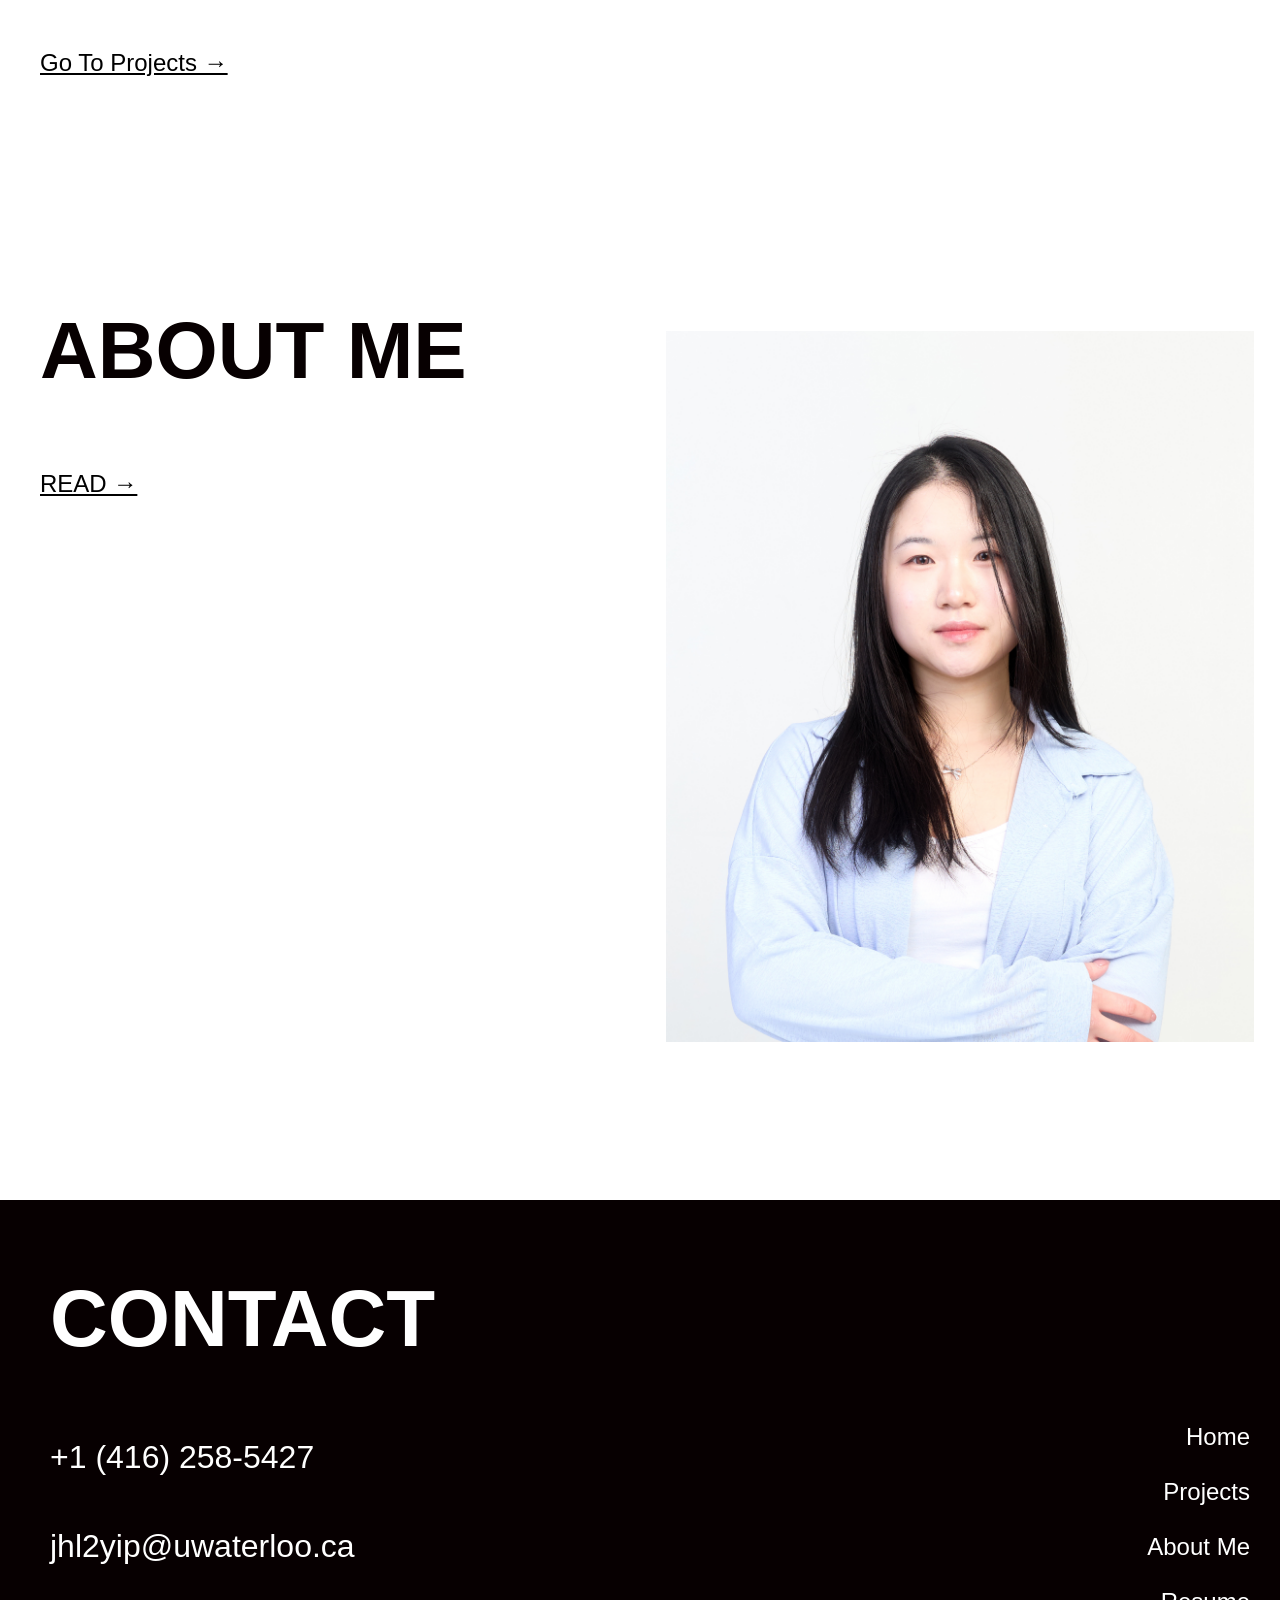
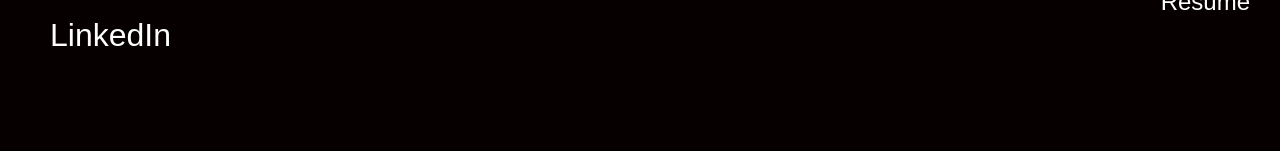
==== commit 8576f137: "Revert "undo these" This reverts commit 762452d66b257382822bd3618a93c8f873a985d4." ====
--- a/index.html
+++ b/index.html
@@ -44,13 +44,11 @@
         <!-- Recent Projects-->
         <div class="projects-section">
             <div class="project-grid-item-content"> 
-                <h1 class="para-title">THIS WEEK'S FEATURE</h1>
-                <p class="long-para-1">Ribbon-themed posters I created by generating elements using Adobe Firefly and arranging them using Illustrator and Photoshop! This was a poster I completed
-                    out of personal interest. I've always loved the colour pink and ribbons, so I decided to combine them together and practice utilising AI tools. 
-                    <br>
-                    <br>
-                    I also experimented with text and blending modes where elements overlap, and I think that was my favourite part! Thank you for visiting my portfolio, and look forward to next week's feature.  ^-^</p>
-                </p>
+                <h1 class="l-align">RECENTS</h1>
+                <p class="project-list">Project: Rebrand</p>
+                <p class="project-list">CHARM Cosmetics</p>
+                <p class="project-list">VISIONARY</p>
+                <p class="hyperlink"><a href="projects.html">Go To Projects &#8594;</a></p>
             </div>
             <div class="project-grid-item-content">
                 <div class="posters-div">
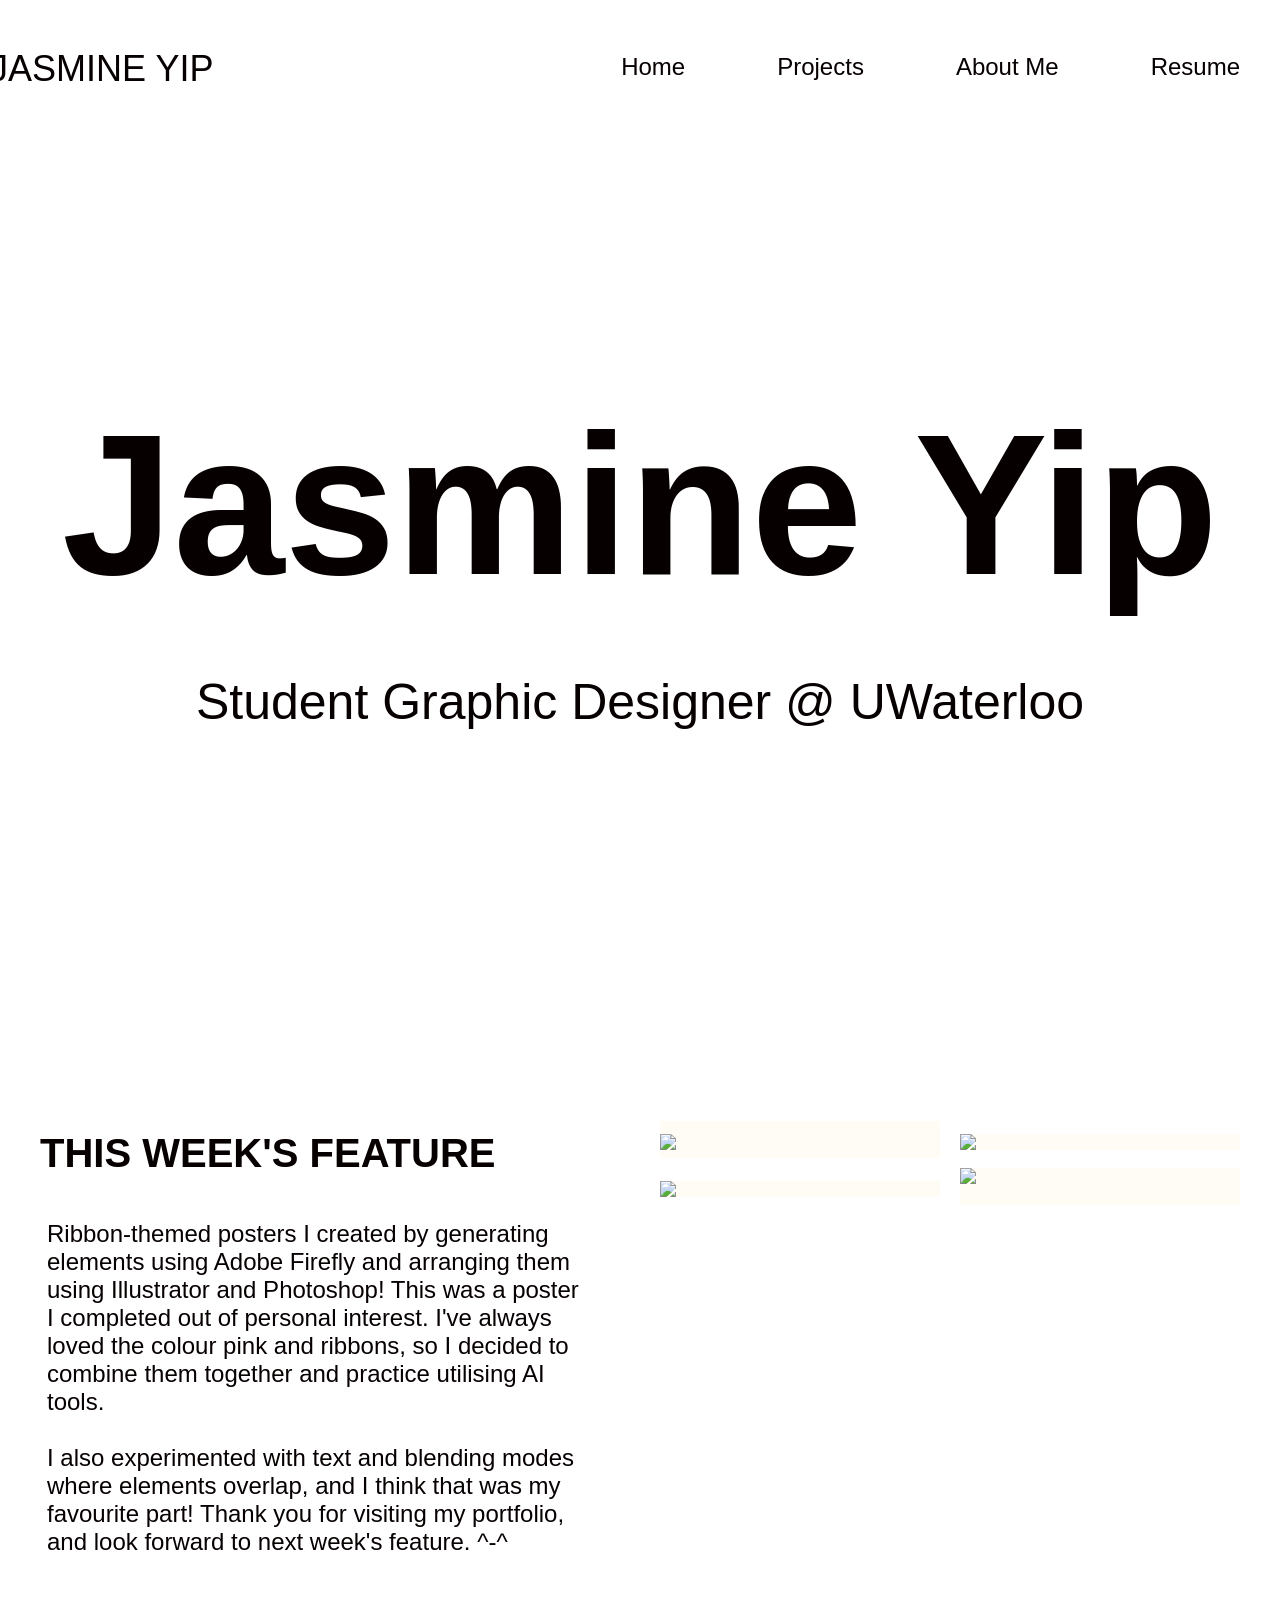
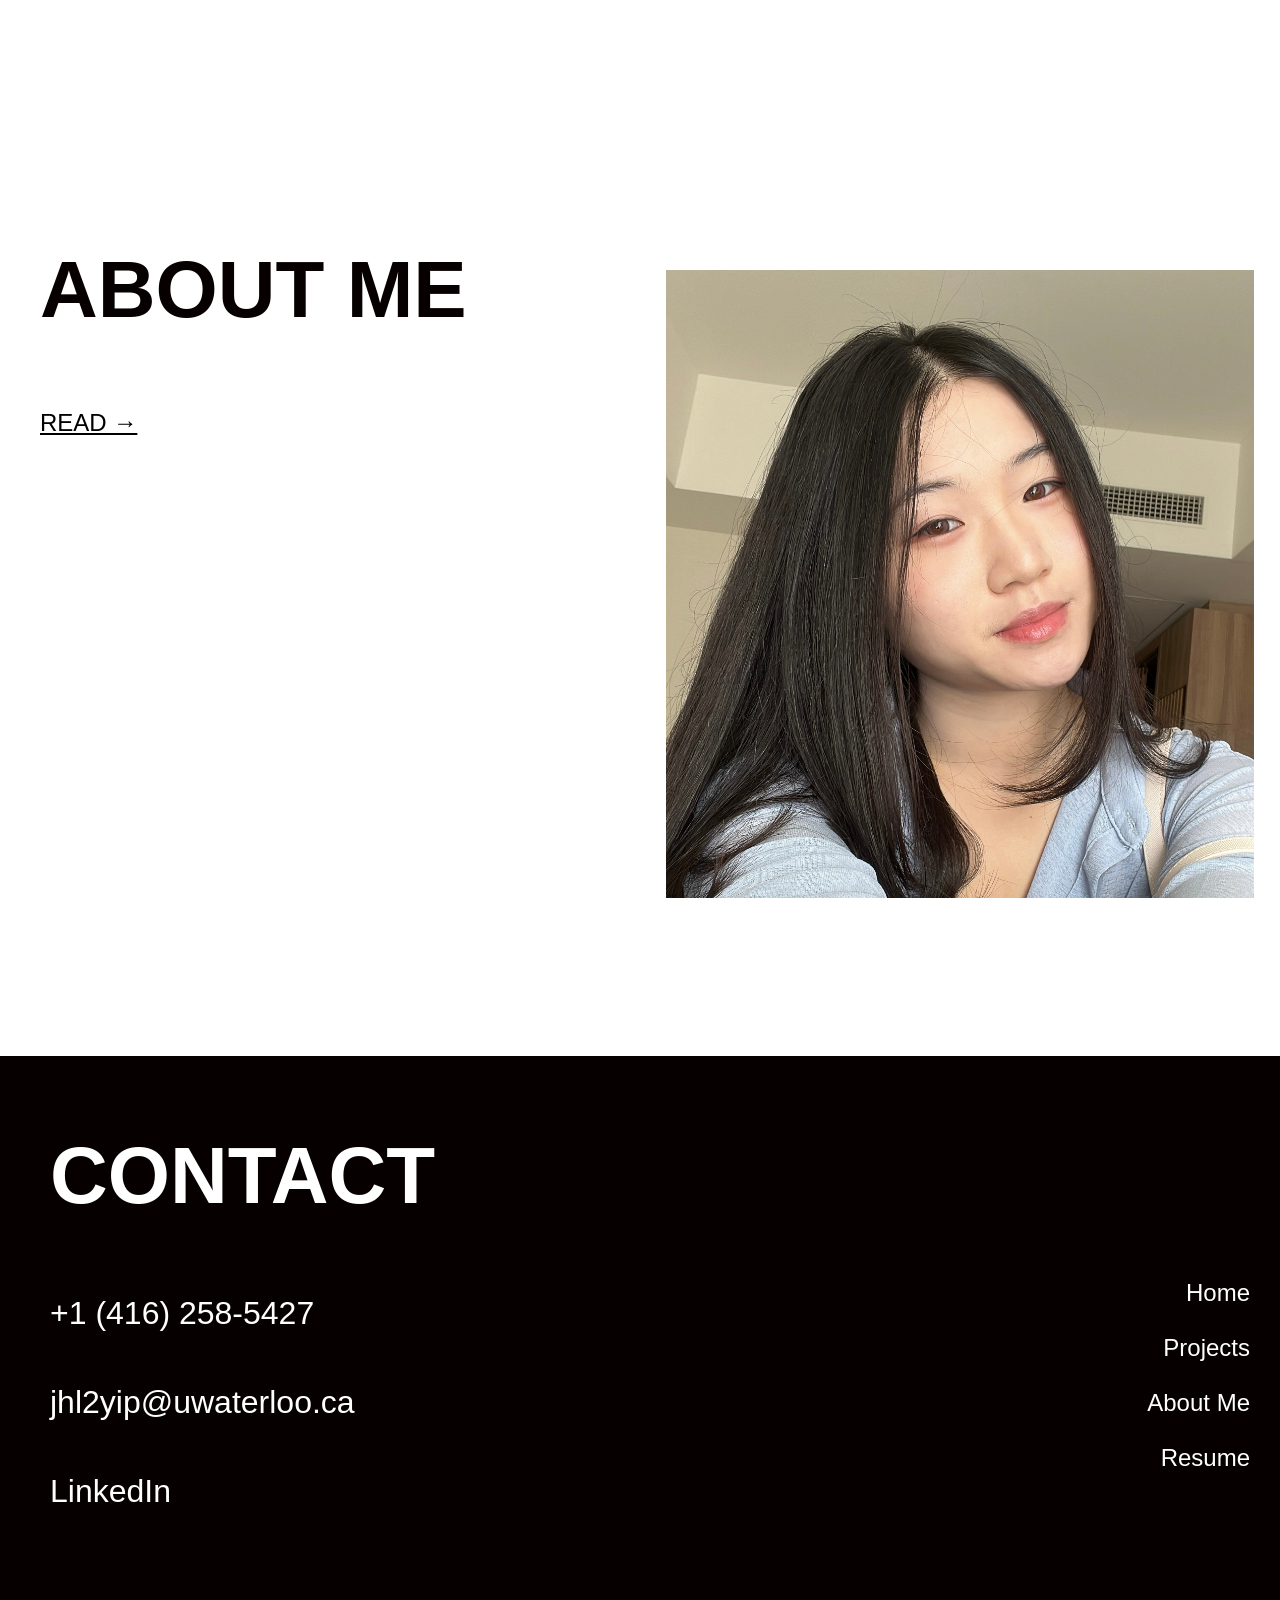
==== commit 43c5b79e: "Revert "updated home and about" This reverts commit 47c4e0b140ca1810313ee8f54052262851deb24a." ====
--- a/index.html
+++ b/index.html
@@ -16,6 +16,12 @@
     })(document);
     </script>
 </head>
+<style>
+    body a:hover {
+  color: #cc2848;
+  text-decoration: none;
+}
+</style>
 <body>
     <div class="main-container">
         <header>
@@ -44,11 +50,13 @@
         <!-- Recent Projects-->
         <div class="projects-section">
             <div class="project-grid-item-content"> 
-                <h1 class="l-align">RECENTS</h1>
-                <p class="project-list">Project: Rebrand</p>
-                <p class="project-list">CHARM Cosmetics</p>
-                <p class="project-list">VISIONARY</p>
-                <p class="hyperlink"><a href="projects.html">Go To Projects &#8594;</a></p>
+                <h1 class="para-title">THIS WEEK'S FEATURE</h1>
+                <p class="long-para-1">Ribbon-themed posters I created by generating elements using Adobe Firefly and arranging them using Illustrator and Photoshop! This was a poster I completed
+                    out of personal interest. I've always loved the colour pink and ribbons, so I decided to combine them together and practice utilising AI tools. 
+                    <br>
+                    <br>
+                    I also experimented with text and blending modes where elements overlap, and I think that was my favourite part! Thank you for visiting my portfolio, and look forward to next week's feature.  ^-^</p>
+                </p>
             </div>
             <div class="project-grid-item-content">
                 <div class="posters-div">
@@ -74,7 +82,7 @@
                 <p class="hyperlink"><a href="about-me.html">READ &#8594;</a></p>
             </div>
             <div class="grid-item-content"> 
-                <img id="fullbody" src="Site Images/fullbody.jpg" alt="me">
+                <img src="Site Images/profile-photo.jpg" alt="me">
             </div>
         </div>
 
@@ -84,8 +92,8 @@
                 <div class="footer-grid-item-content">
                     <h1 class="footer-title">CONTACT</h1>
                     <p class="footer-list">+1 (416) 258-5427</p>
-                    <p class="footer-list"><a href="mailto:jhl2yip@uwaterloo.ca">jhl2yip@uwaterloo.ca</a></p>
-                    <p class="footer-list-a"><a class="linked-in", href="https://www.linkedin.com/in/jasmine-hiu-lam-yip/">LinkedIn</a></p>
+                    <p class="footer-list"><a href="mailto:jhl2yip@uwaterloo.ca" target="_blank">jhl2yip@uwaterloo.ca</a></p>
+                    <p class="footer-list-a"><a class="linked-in" href="https://www.linkedin.com/in/jasmine-hiu-lam-yip/" target="_blank">LinkedIn</a></p>
                 </div>
                 <div class="footer-grid-item-content">
                     <ul>
--- a/styles.css
+++ b/styles.css
@@ -1302,11 +1302,6 @@
     min-height: 200px;
 }
 
-#fullbody {
-  width: 588px;
-  height: auto;
-}
-
 /* FOOTER ----------------------------------------------------------------------------------- */
 footer {
   background-color: #070001;
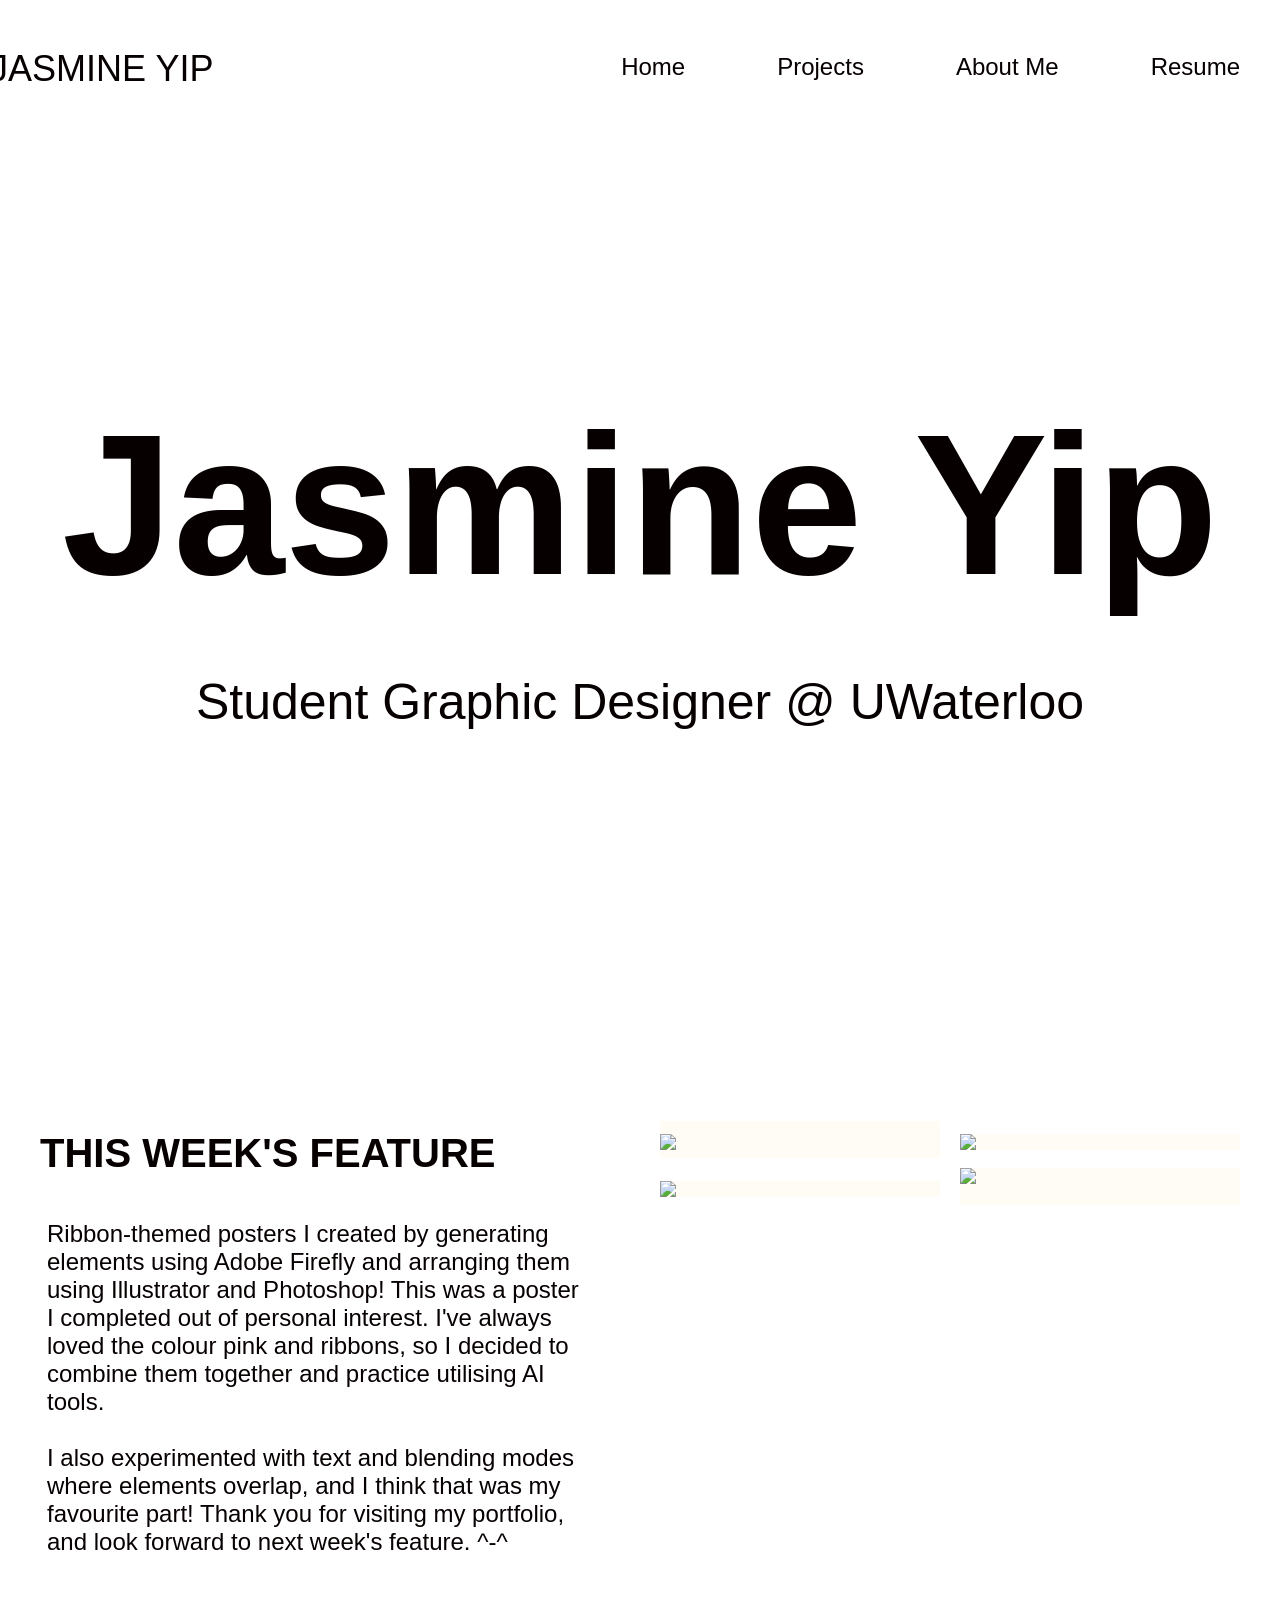
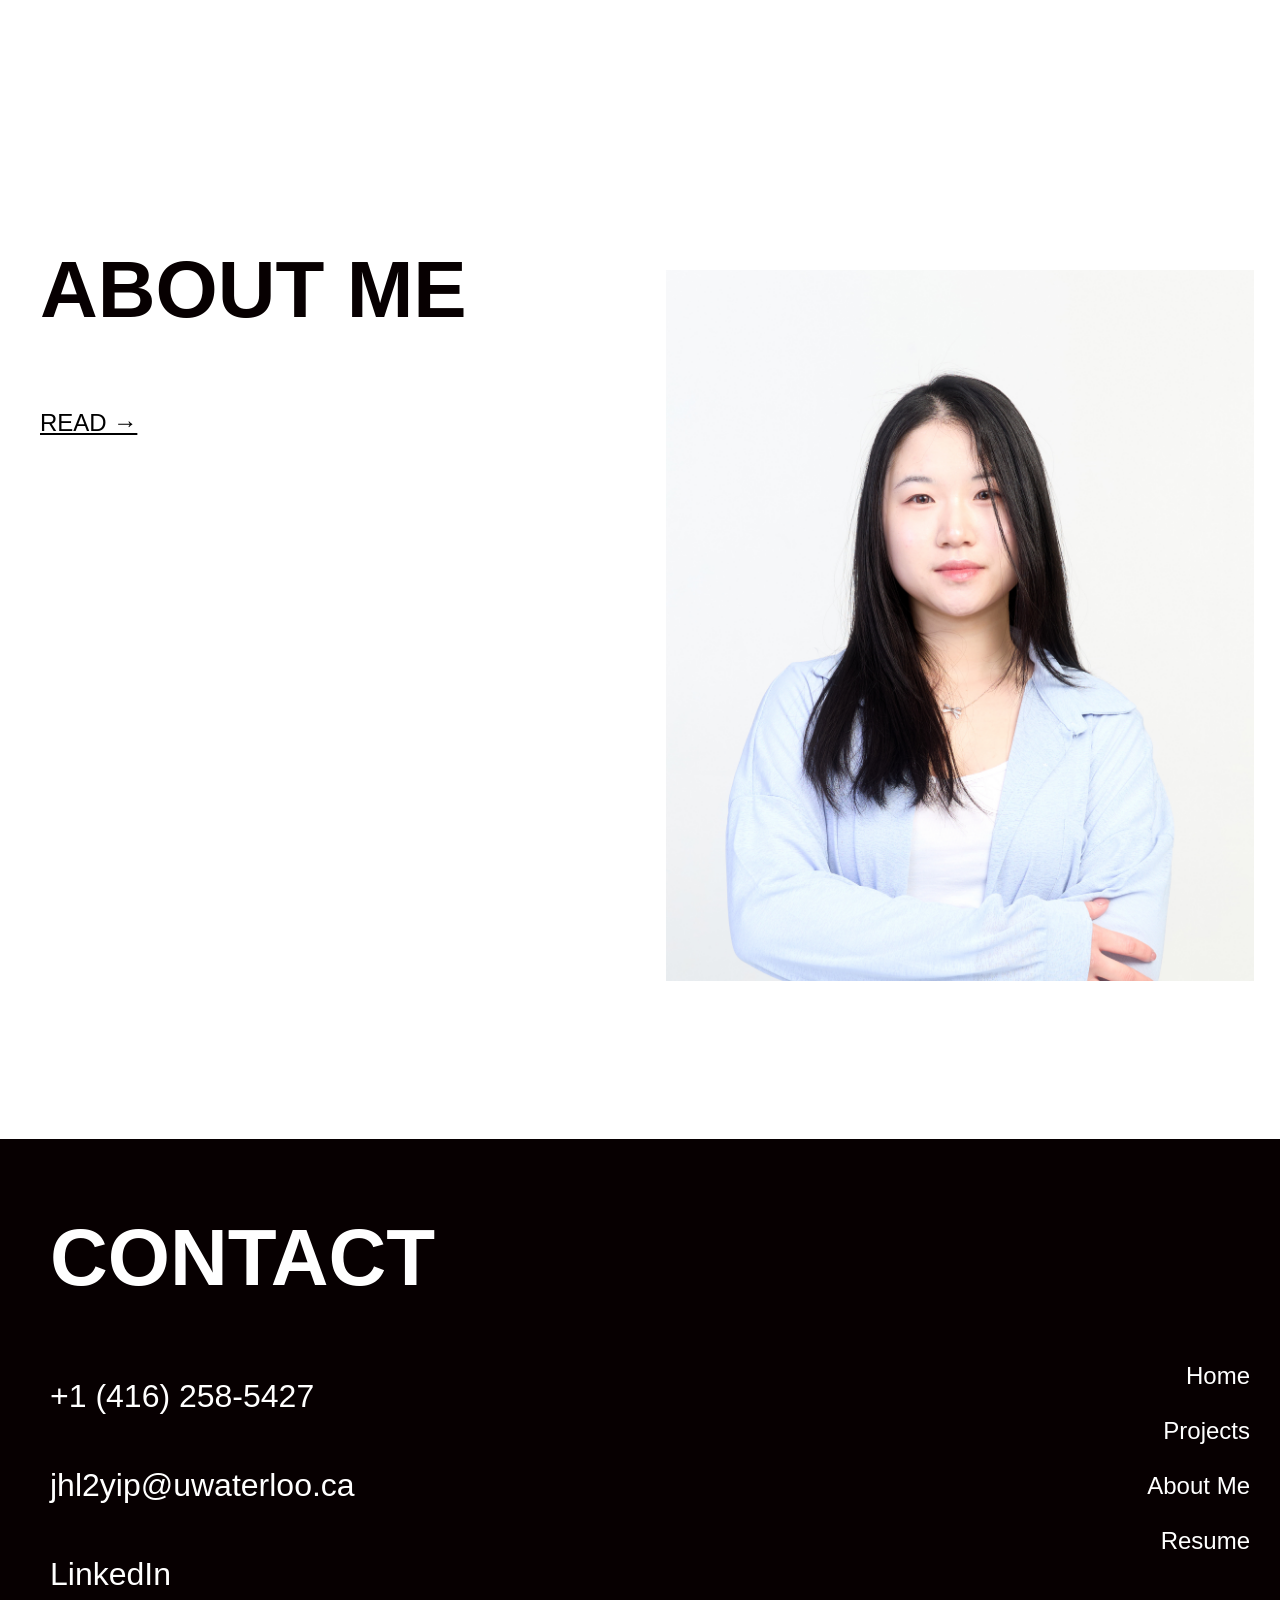
==== commit f78d79cb: "update images" ====
--- a/index.html
+++ b/index.html
@@ -82,7 +82,7 @@
                 <p class="hyperlink"><a href="about-me.html">READ &#8594;</a></p>
             </div>
             <div class="grid-item-content"> 
-                <img src="Site Images/profile-photo.jpg" alt="me">
+                <img id="fullbody" src="Site Images/fullbody.jpg" alt="me">
             </div>
         </div>
 
--- a/styles.css
+++ b/styles.css
@@ -1302,6 +1302,11 @@
     min-height: 200px;
 }
 
+#fullbody {
+  width: 588px;
+  height: auto;
+}
+
 /* FOOTER ----------------------------------------------------------------------------------- */
 footer {
   background-color: #070001;
